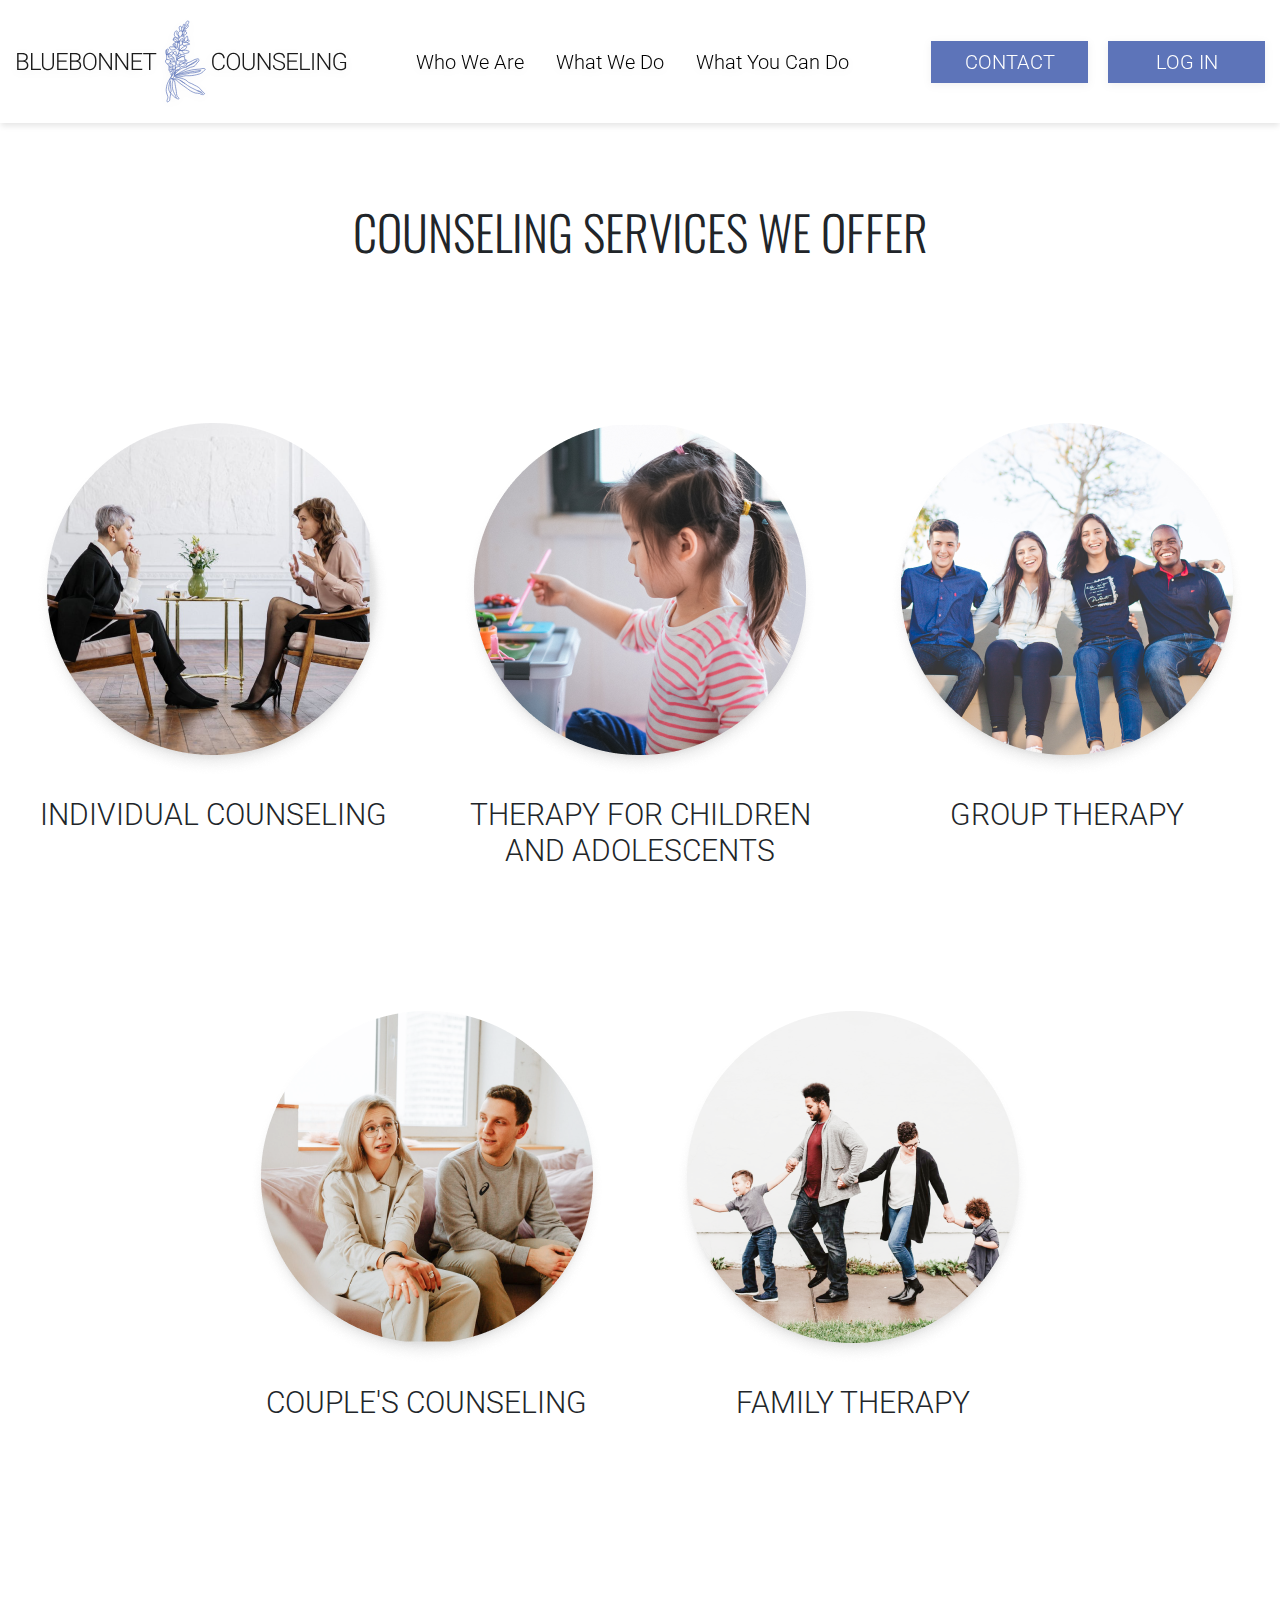
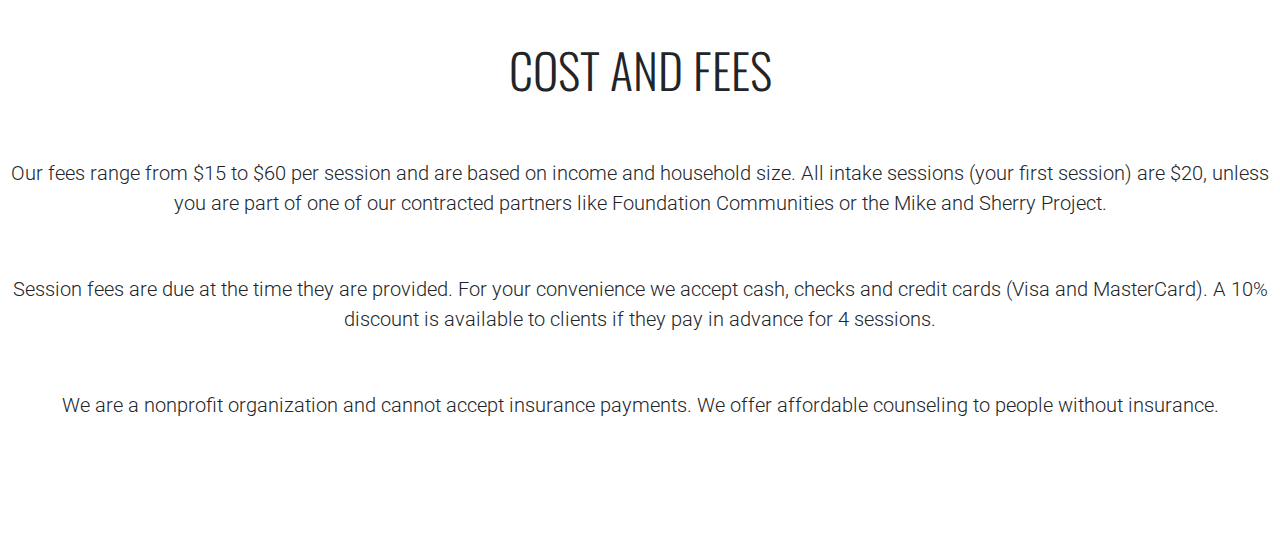
==== what we do.html @ 7cf5c675 "what we do page" ====
<!DOCTYPE html>
<html>
<head>
<title>What We Do</title>
<link rel="stylesheet" href="https://stackpath.bootstrapcdn.com/bootstrap/4.4.1/css/bootstrap.min.css" integrity="sha384-Vkoo8x4CGsO3+Hhxv8T/Q5PaXtkKtu6ug5TOeNV6gBiFeWPGFN9MuhOf23Q9Ifjh" crossorigin="anonymous">
<link rel="stylesheet" href="css/stylehome.css">
<link rel="stylesheet" href="css/style-we-do.css">
<link rel="preconnect" href="https://fonts.gstatic.com">
<link href="https://fonts.googleapis.com/css2?family=Roboto:ital,wght@0,300;0,400;0,700;1,300;1,400;1,700&family=Sawarabi+Gothic&display=swap" rel="stylesheet">
<link rel="preconnect" href="https://fonts.gstatic.com">
<link href="https://fonts.googleapis.com/css2?family=Playfair+Display:wght@400;700&display=swap" rel="stylesheet">
<link rel="preconnect" href="https://fonts.gstatic.com">
<link href="https://fonts.googleapis.com/css2?family=Oswald:wght@300;400;600;700&display=swap" rel="stylesheet">
</head>
<body>
  <!--WOOP WOOP GO TEAM-->
    <!--Navigation-->
    <header class="mainNav">
        <div class="container-fluid navContainer d-flex">
        <div class="nav-menu left-nav mr-auto">
          <img src="images/Logo.svg">
        </div>
        <div class="nav-menu mid-nav align-self-center mx-auto">
        <ul class="nav">
            <li class="nav-item">
              <a class="nav-link active" href="who we are.html">Who We Are</a>
            </li>
            <li class="nav-item">
              <a class="nav-link" href="#">What We Do</a>
            </li>
            <li class="nav-item">
              <a class="nav-link" href="#">What You Can Do</a>
            </li>
          </ul>
        </div>
        <div class="nav-menu right-nav align-self-center ml-auto">
          <button type="button" class="nav-btn blue-btn btn btn-primary">CONTACT</button>
          <button type="button" class="nav-btn blue-btn btn btn-primary">LOG IN</button>
        </div>
        </div>
    </header>

<!-- Counseling Services-->
<section class="section servicesSection">
    <div class="container-fluid servicesContainer">
        <h2 id="s-title" class="h-center">COUNSELING SERVICES WE OFFER</h2>
        <div class="row services-div justify-content-around">
            <div class="service col text-center">
                <img class="serviceIMG" src="images/individual couns img.png">
                <h4 class="h-center">INDIVIDUAL COUNSELING</h4>
            </div>
            <div class="service col text-center">
                <img class="serviceIMG" src="images/children couns img.png">
                <h4 class="h-center">THERAPY FOR CHILDREN AND ADOLESCENTS</h4>
            </div>
            <div class="service col text-center">
                <img class="serviceIMG" src="images/group couns img.png">
                <h4 class="h-center">GROUP THERAPY</h4>
            </div>
        </div>
        <div class="row services-div justify-content-center">
          <div class="service col-lg-4 col-md-12 col-sm-12 text-center">
              <img class="serviceIMG" src="images/couples couns img.png">
              <h4 class="h-center">COUPLE'S COUNSELING</h4>
          </div>
          <div class="service col-lg-4 col-md-12 col-sm-12 text-center">
              <img class="serviceIMG" src="images/family therapy img.png">
              <h4 class="h-center">FAMILY THERAPY</h4>
          </div>
      </div>
    </div>
</section>

<!-- Cost and Fees-->
<section class="section feesSection">
  <div class="feesContent flex-column justify-content-center">
    <h2 class="h-center">COST AND FEES</h2>
    <p class="txt">Our fees range from $15 to $60 per session and are based on income and household size. All intake sessions (your first session) are $20, unless you are
      part of one of our contracted partners like Foundation Communities or
      the Mike and Sherry Project. </p>
    <p class="txt">Session fees are due at the time they are provided. For your convenience we accept cash, checks and credit cards (Visa and MasterCard). A 10% discount is available to clients if they pay in advance for 4 sessions.</p>
    <p class="txt">We are a nonprofit organization and cannot accept insurance payments. We offer affordable counseling to people without insurance. </p>
    <p></p>

  </div>

</section>

</body>
</html>
---- css/stylehome.css ----
.section {
    padding-top: 80px;
    padding-bottom: 80px;
}
.h-center {
    text-align: center;
    margin-bottom: 40px;
}
p {
    font-size: 20px;
    font-family: 'Roboto', sans-serif;
    font-weight:300;
}
.txt {
    text-align: center;
    padding-top: 20px;
    padding-bottom: 20px;
    font-family: 'Roboto', sans-serif;
    font-size: 20px;
    font-weight: 300;
}

h1, h2 {
    font-family: 'Oswald', sans-serif;
    font-weight: 300; 
}

h2 {
    font-size: 48px;
}

h3 {
    font-size: 36px;
    padding-top: 20px;
    padding-bottom: 20px;
    font-family: 'Roboto', sans-serif;
    font-weight: 300;
    text-align: center;
}

h4 {
    font-size: 30px;
    padding-top: 20px;
    padding-bottom: 20px;
    font-family: 'Roboto', sans-serif;
    font-weight: 300;
    text-align: center;
}

.btn {
    font-family: 'Roboto', sans-serif;
    font-size: 20px;
    font-weight: 300;
    border-radius: 0%;
    border: none;
    width: 157px;
}
.btn-light {
    background-color: white;
    color: black;
}
.blue-btn {
    background-color: #5d74b9;
    color: white;
}

/* Nav Styling */
.navContainer {
    padding-top: 20px;
    padding-bottom: 20px;
}

.nav-item {
    font-size: 20px;
    font-family: 'Roboto', sans-serif;
    font-weight: 300;
}
.nav-link {
    color: black;
}
 .mid-nav {
     text-align: center;
 }

 .nav-btn {
     margin-left: 16px;
 }
.mainNav {
    box-shadow: 0px 4px 6px -1px rgba(0, 0, 0, 0.1);
filter: drop-shadow(0px 2px 4px rgba(0, 0, 0, 0.06));
}

/* Hero Styling */

.hero-space{
    background-image: url("../images/bluebonnet-sunrise-1-2\ 1.png");
    background-size: cover;
    background-repeat: no-repeat;
    height: 100%;
    height: calc(100vh - 25px);
    display: flex;
    align-items: center;
    justify-content: center;
  }
  .jumboCopy {
    width: 70%;
    min-width: 500px;
    max-width: 700px;
    color: black;
    text-align: center;
  }
.heroContainer {
    text-align: center;
    padding-top: 80px;
    padding-bottom: 80px;
}

.heroText {
    padding-top: 50px;
    padding-bottom: 200px;
}

.display-4 {
    margin-bottom: 40px;
    font-size: 70px;
}

.lead {
    margin-bottom: 40px;
}

#hero-btn {
    width:fit-content;
}

  

/* BLM Banner */

.BLM {
    background-color: #333333;
    color: white;
    text-align: center;
    margin: 0;
}

.banner-txt {
    font-size: 24px;
}

.banner-link {
    font-weight: 400;
    text-decoration: underline;
    color: white;
}


/* How It Works Styling */
.how-it-works {
    background-color:#DFE3F1;
}

.flex-item {
   margin: 16px;
}

/* first clinic with professional volunteers*/
.content {
    text-align: center;
}


/* Success Stories Styling*/
.carousel-inner {
    display: flex;
    flex-direction: row;
}
.success-stories {
    background-color: #DFE3F1;
}

blockquote {
    font-family: 'Roboto', sans-serif;
    font-size: 19px;
    line-height: 1.45;
    color: #383838;
    text-align: center;
    margin-top: 80px;
    z-index: 10px;
    margin-left: 20px;
    
}

.quote-txt {
    width: 717px;
    padding-left: 60px;
    padding-right: 60px;
    padding-bottom: 80px;
}

blockquote:before {
    font-family: 'Playfair Display', serif;
    display: block;
    padding-left: 10px;
    content: "\201C";
    font-size: 144px;
    position: absolute;
    top: -80px;
    color: #5d74b9;
    z-index: 10px;
    margin-top: 70px;
}

blockquote:after {
    font-family: 'Playfair Display', serif;
    position: absolute;
   /* display: block; don't use this, it raised the quote too high from the bottom - defeated line-height? */
    float:right;
    font-size:144px;
    line-height: 1;
    bottom: 120px;
    right: 80px;
    content: "\201D";
    color: #5d74b9;
}

.successIMG {
    max-width: 308px;
    max-height: 308px;

}

.person {
    display: flex;
    flex-direction: column;
    text-align: center;
    position: relative;
    margin-bottom: 40px;
}

.carousel-inner {
    padding-bottom: 80px;
}

/* Success Stories Styling*/

ol.carousel-indicators li,
ol.carousel-indicators li.active {
    border-radius: 50%;
    height: 10px;
    width: 10px;
    background-color: #333333;
}

.sectionContainer {
    text-align: center;
}

.quotation {
    font-family: 'Playfair Display', serif;
    font-weight: 700;
    font-size: 144px;
}


/* Become a volunteer styling */

/* Help our cause styling */
.donate {
    background-color: #b9a25d;
    padding-top: 100px;
    padding-bottom: 100px;
}

/* Stay Connected Styling*/
.subscribe {
    text-align: center;
    max-width: 600px;
    margin: 35px auto;
    margin-bottom: 80px;
}

/* footer styling*/

.mid-menu {
    display: flex;
    flex-direction: column;
    text-align: center;
}

.right-menu{
    text-align: right;
}

.last-item {
    margin-top: 40px;
}

.footer-list {
    margin-bottom: 10px;
}
.footerContainer {
    padding-top: 41px;
    padding-bottom: 41px;
}

.crisis-banner {
    text-align: center;
    background-color: white;
    color: #5d74b9;
    margin: 0 auto;
}

.last-item, .footer-list {
    font-family: 'Roboto', sans-serif;
    font-size: 20px;
    font-weight: 300;
}

.footer-link {
    color: white;
}

#myFooter {
    background-color: #5d74b9;
}

.left-menu, .right-menu {
    align-self: flex-end;
}

.footer-txt, .last-item{
    color: white;
}

.crisis-link {
    font-weight: 400;
    text-decoration: underline;
    color: #5d74b9;
}

.social-media {
    padding-bottom: 10px;
}
---- css/style-we-do.css ----
/*counseling services we offer styling*/
.services-div {
    margin-top: 80px;

}
#s-title {
    padding-bottom: 80px;
}
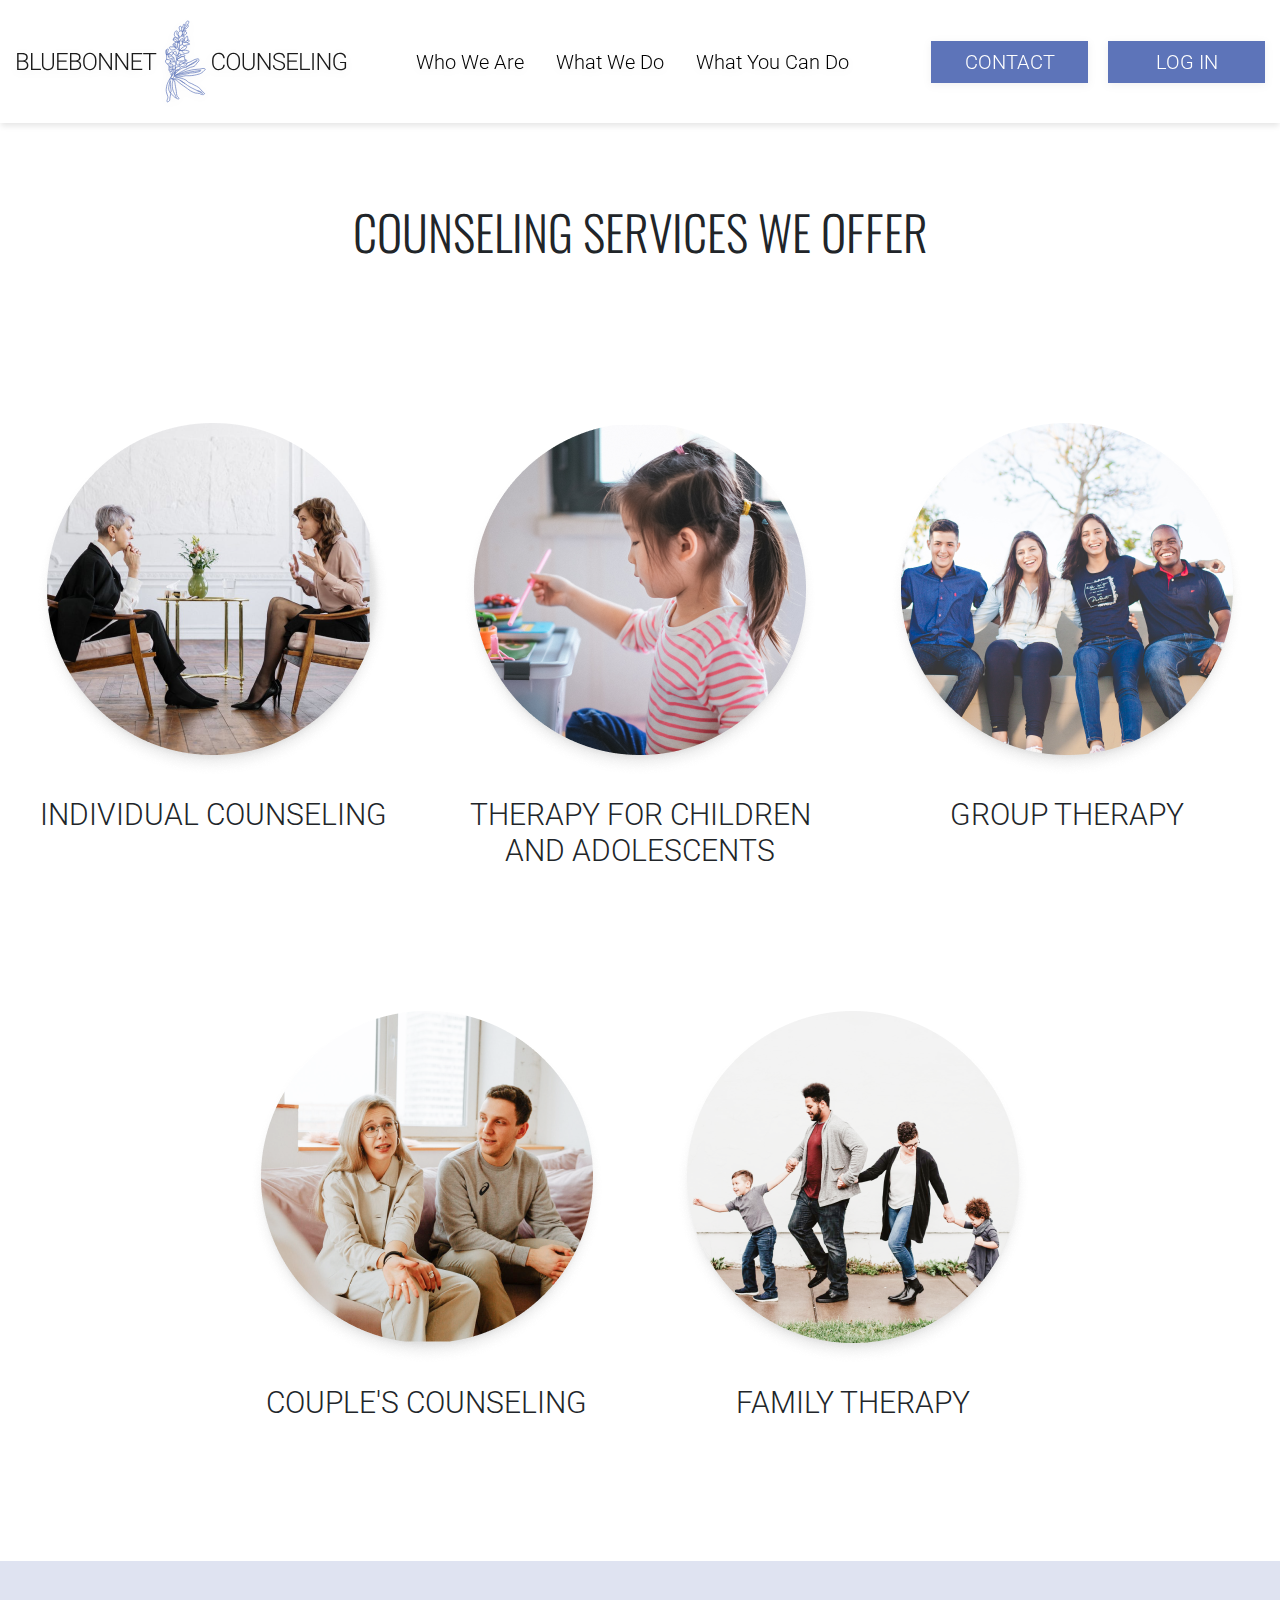
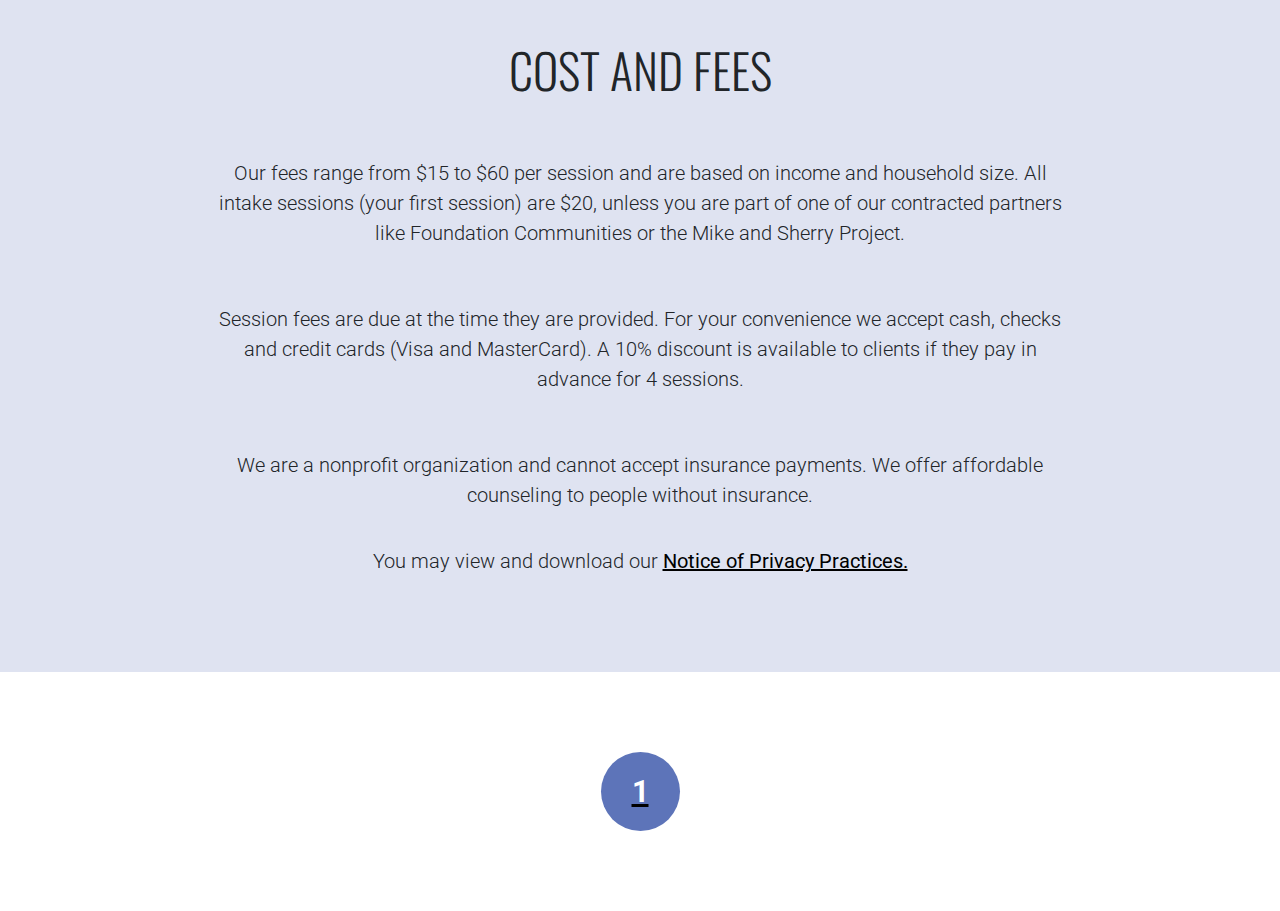
==== commit dcb4e314: "what we do" ====
--- a/what we do.html
+++ b/what we do.html
@@ -73,14 +73,27 @@
 
 <!-- Cost and Fees-->
 <section class="section feesSection">
-  <div class="feesContent flex-column justify-content-center">
+  <div class="container feesContent flex-column justify-content-center">
     <h2 class="h-center">COST AND FEES</h2>
     <p class="txt">Our fees range from $15 to $60 per session and are based on income and household size. All intake sessions (your first session) are $20, unless you are
       part of one of our contracted partners like Foundation Communities or
       the Mike and Sherry Project. </p>
     <p class="txt">Session fees are due at the time they are provided. For your convenience we accept cash, checks and credit cards (Visa and MasterCard). A 10% discount is available to clients if they pay in advance for 4 sessions.</p>
     <p class="txt">We are a nonprofit organization and cannot accept insurance payments. We offer affordable counseling to people without insurance. </p>
-    <p></p>
+    <span class="txt"><p>You may view and download our <a class="banner-link" id="link" href="#">Notice of Privacy Practices.</span>
+  </div>
+</section>
+
+<!-- How it Works-->
+<section class="section the-works-section">
+  <div class="container-fluid the-works-container">
+    <div class="row justify-content-center">
+      <div class="step-hw">
+      <div class="circle">
+        <div class="mispar">1</div>
+      </div>
+    </div>
+    </div>
 
   </div>
 
--- a/css/style-we-do.css
+++ b/css/style-we-do.css
@@ -5,4 +5,35 @@
 }
 #s-title {
     padding-bottom: 80px;
-}+}
+
+/* cost and feed styling */
+
+#link {
+    color: black;
+}
+
+.feesSection {
+    background-color: #DFE3F1;
+}
+
+.feesContent {
+    max-width: 900px;
+}
+
+/* how it works styling */
+.circle {
+    background-color: #5d74b9;
+    border-radius: 50%;
+    color: white;
+    height: 79px;
+    width: 79px;
+    display: flex;
+    justify-content: center;
+    align-items: center;
+}
+.mispar {
+    font-size: 30px;
+    font-weight: bold;
+    text-decoration: none;
+}
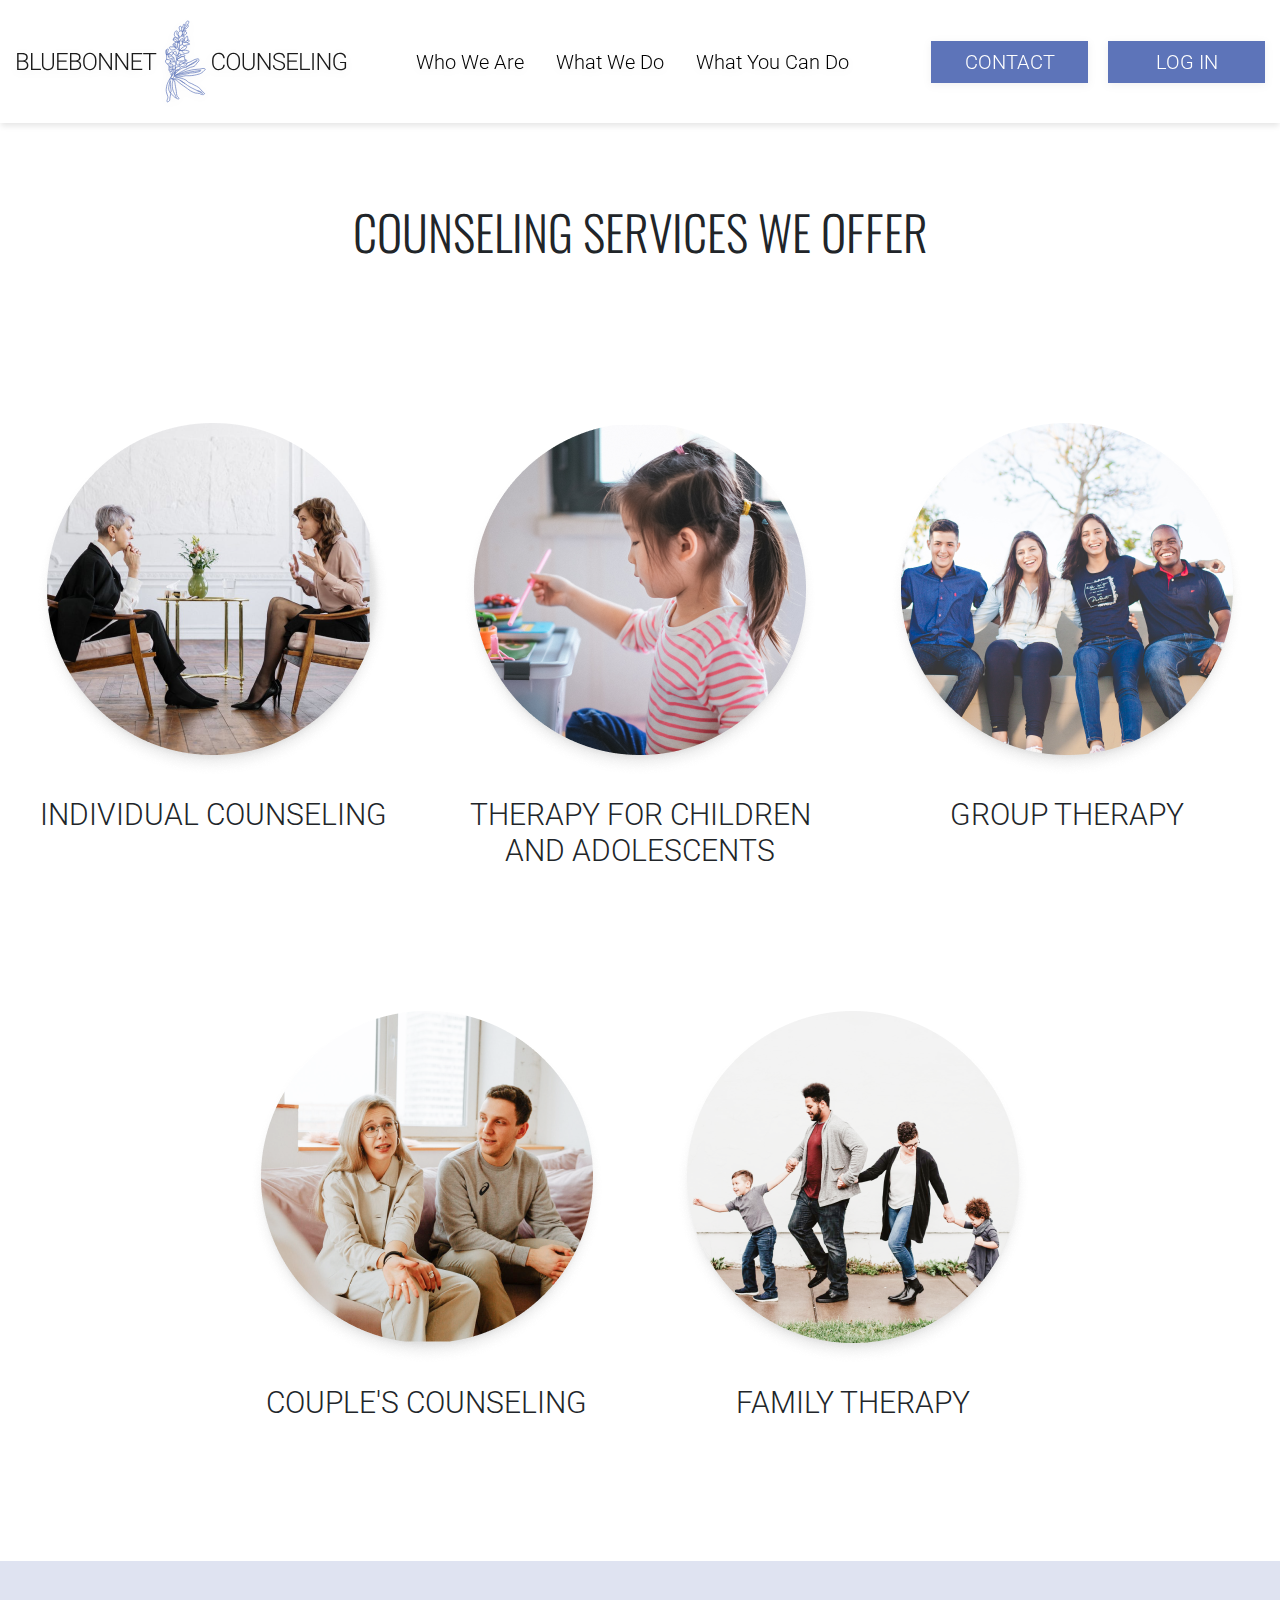
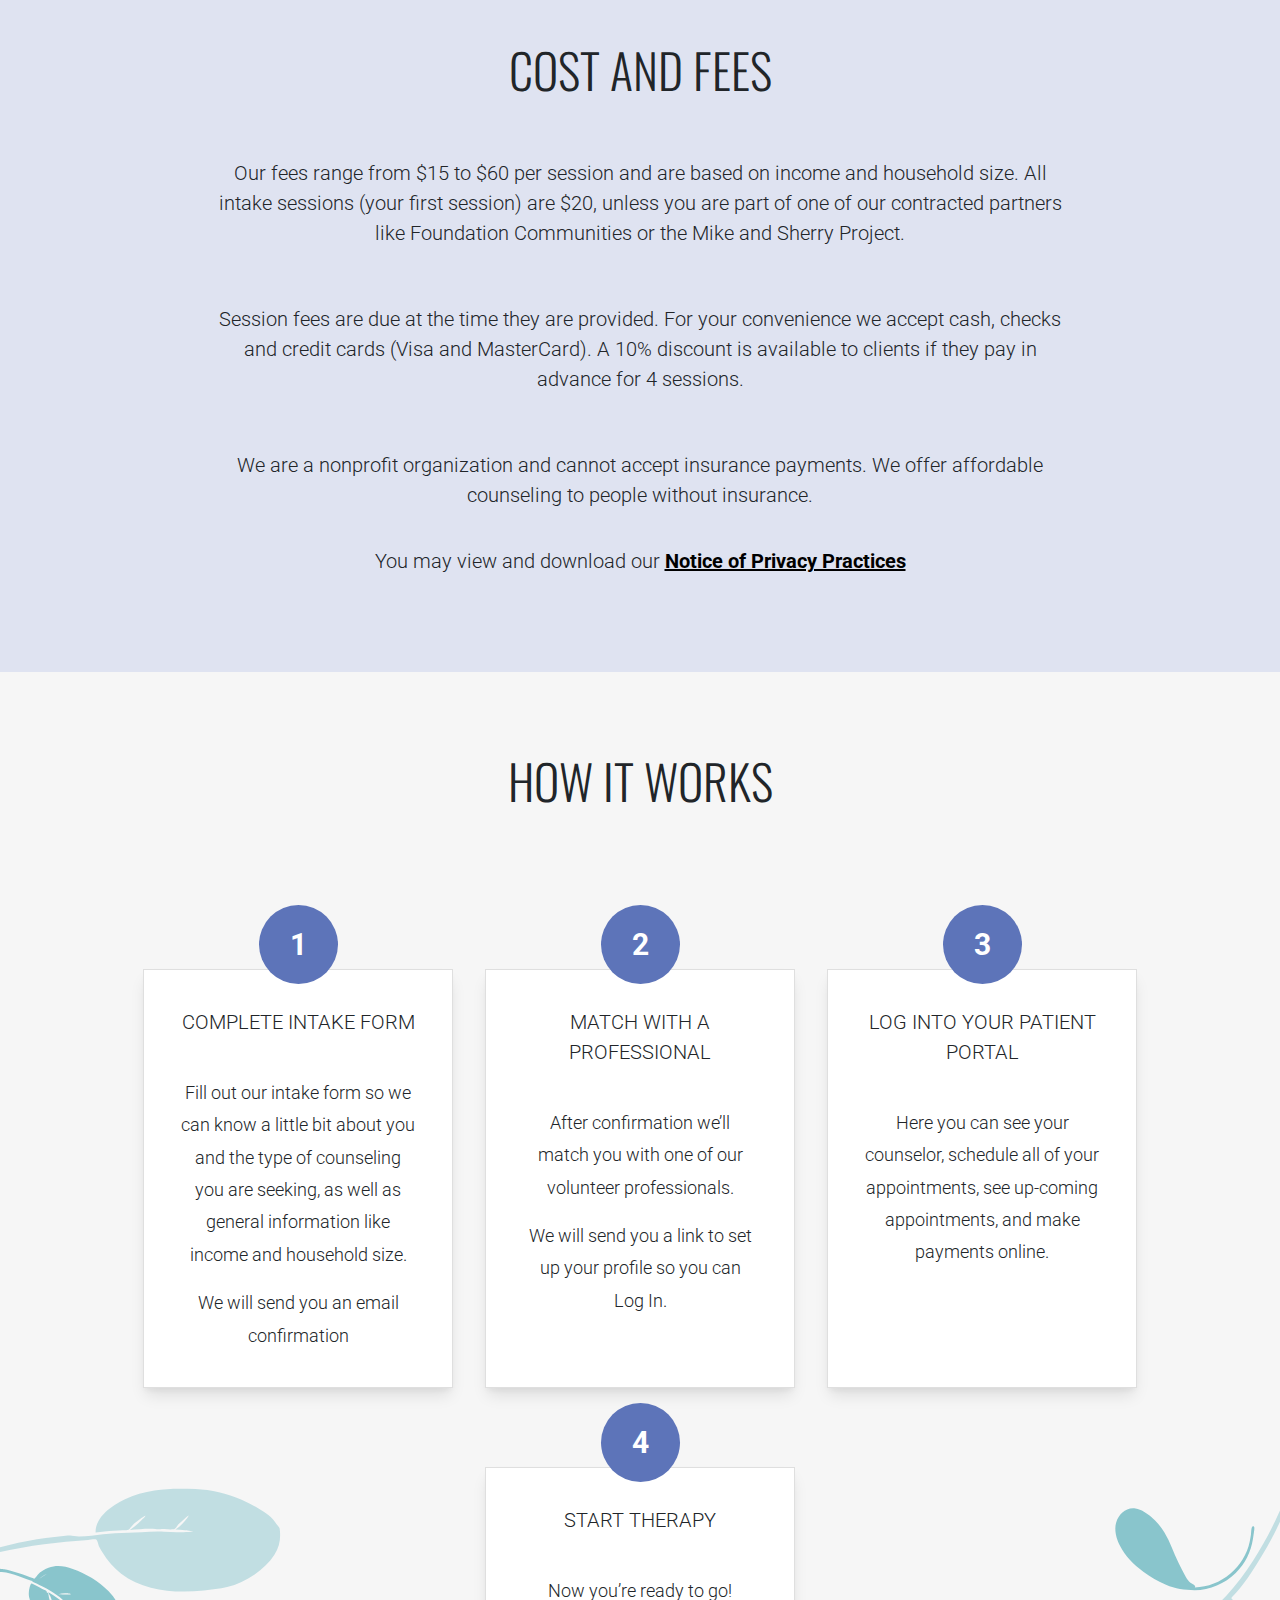
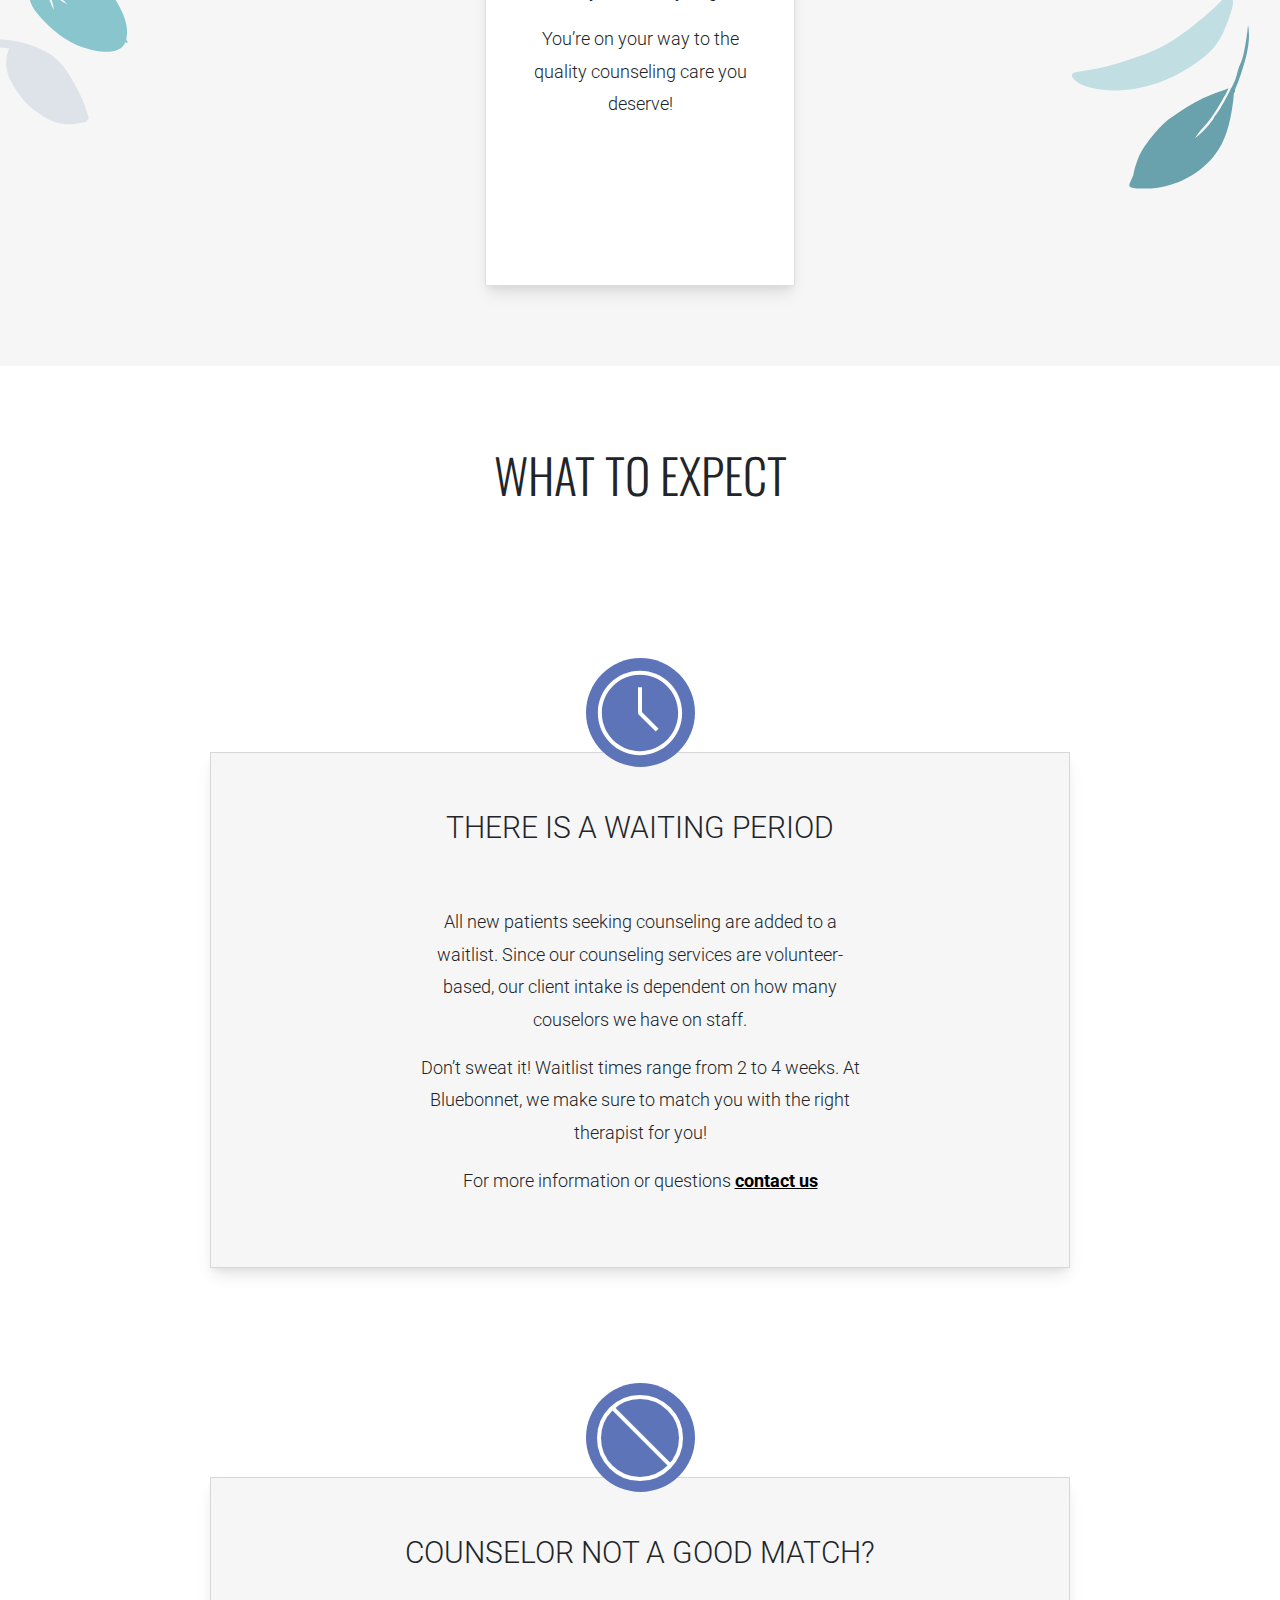
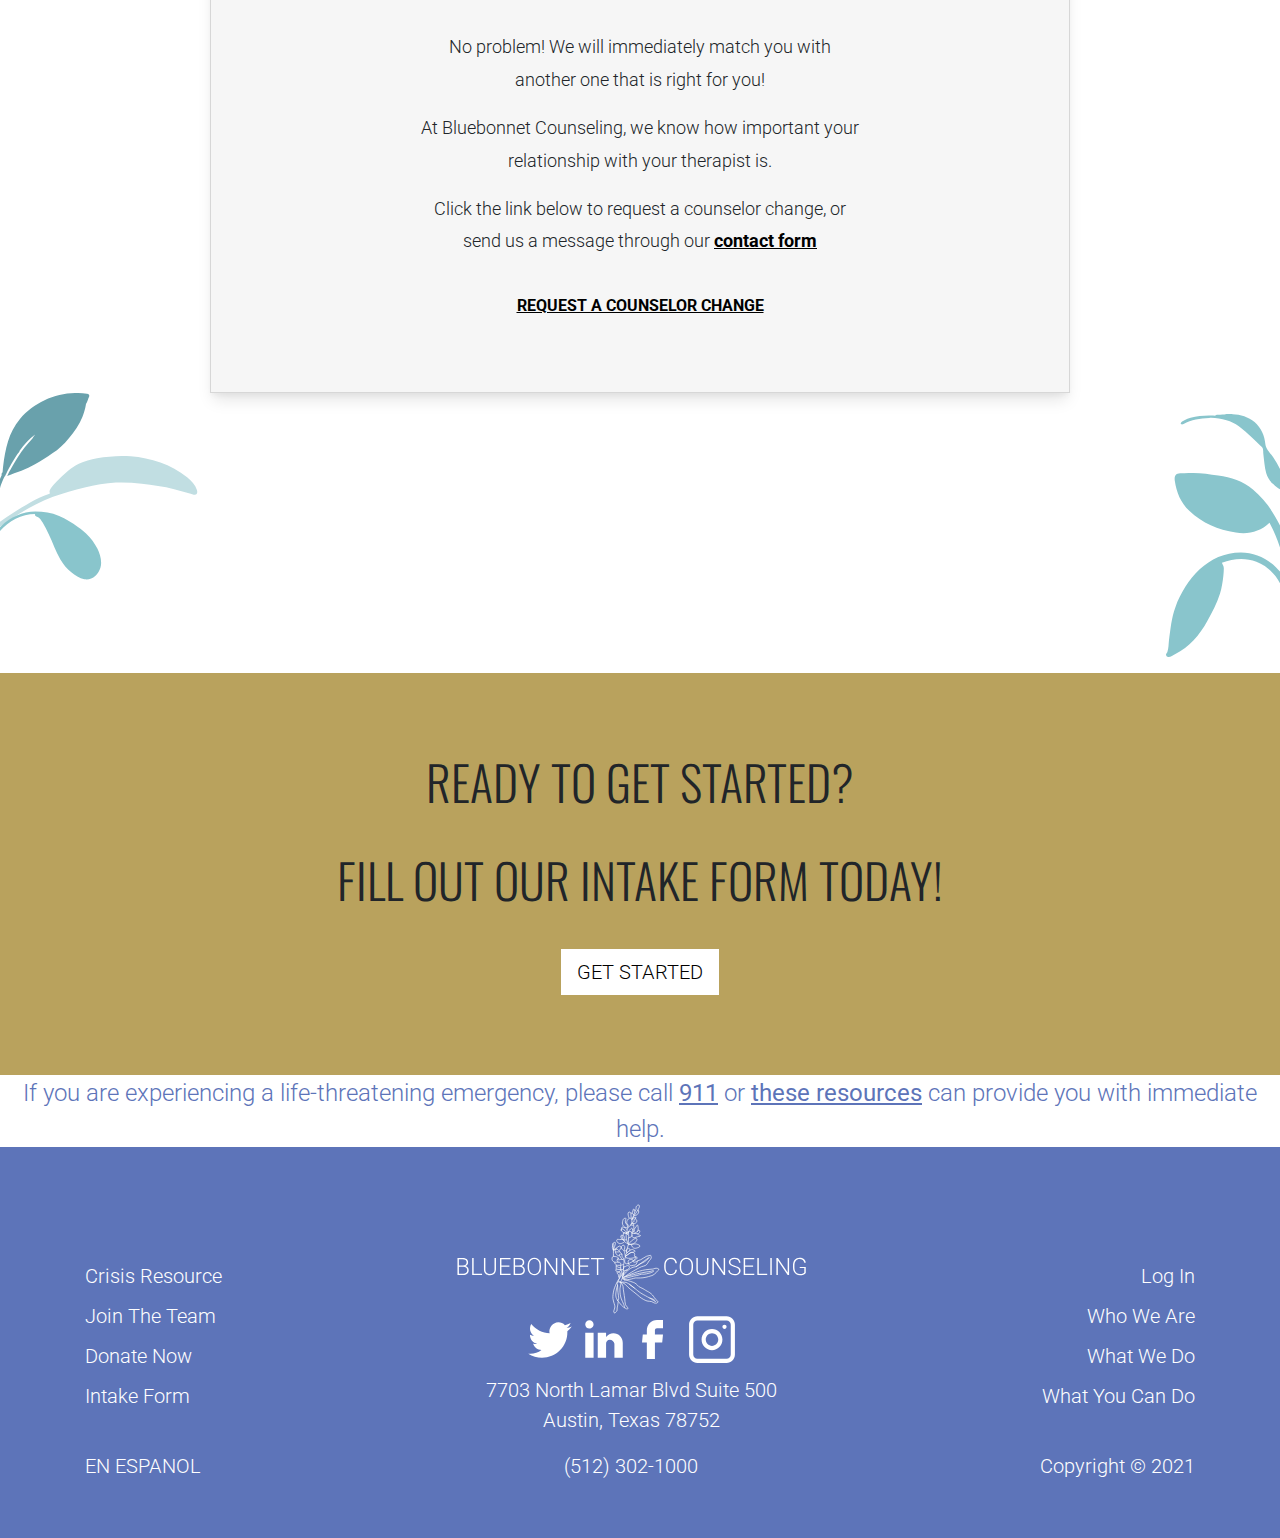
==== commit b03e2ab9: "what we do page" ====
--- a/what we do.html
+++ b/what we do.html
@@ -80,24 +80,140 @@
       the Mike and Sherry Project. </p>
     <p class="txt">Session fees are due at the time they are provided. For your convenience we accept cash, checks and credit cards (Visa and MasterCard). A 10% discount is available to clients if they pay in advance for 4 sessions.</p>
     <p class="txt">We are a nonprofit organization and cannot accept insurance payments. We offer affordable counseling to people without insurance. </p>
-    <span class="txt"><p>You may view and download our <a class="banner-link" id="link" href="#">Notice of Privacy Practices.</span>
+    <span class="txt"><p>You may view and download our <a class="privacy-link" id="privacy-link" href="#">Notice of Privacy Practices</a></span>
   </div>
 </section>
 
 <!-- How it Works-->
 <section class="section the-works-section">
   <div class="container-fluid the-works-container">
+    <h2 class="h-center h-mid">HOW IT WORKS</h2>
     <div class="row justify-content-center">
       <div class="step-hw">
       <div class="circle">
         <div class="mispar">1</div>
       </div>
-    </div>
-    </div>
-
-  </div>
-
-</section>
+      <div class="card">
+        <p class="h-center h-step">COMPLETE INTAKE FORM</p>
+        <p class="sm-txt">Fill out our intake form so we can know a little bit about you and the type of counseling you are seeking, as well as general information like income and household size.</p>
+        <p class="sm-txt">We will send you an email confirmation</p>
+      </div>
+    </div>
+    <div class="step-hw">
+      <div class="circle">
+        <div class="mispar">2</div>
+      </div>
+      <div class="card">
+        <p class="h-center h-step">MATCH WITH A PROFESSIONAL</p>
+        <p class="sm-txt">After confirmation we’ll  match you with one of our volunteer professionals.</p>
+        <p class="sm-txt">We will send you a link to set up your profile so you can Log In.</p>
+      </div>
+    </div>
+    <div class="step-hw">
+      <div class="circle">
+        <div class="mispar">3</div>
+      </div>
+      <div class="card">
+        <p class="h-center h-step">LOG INTO YOUR PATIENT PORTAL</p>
+        <p class="sm-txt">Here you can see your counselor, schedule all of your appointments, 
+          see up-coming appointments, and make payments online.</p>
+      </div>
+    </div>
+    <div class="step-hw">
+      <div class="circle">
+        <div class="mispar">4</div>
+      </div>
+      <div class="card">
+        <p class="h-center h-step">START THERAPY</p>
+        <p class="sm-txt">Now you’re ready to go! </p>
+        <p class="sm-txt">You’re on your way to the quality counseling care you deserve!</p>
+      </div>
+    </div>
+    </div>
+  </div>
+</section>
+
+<!-- What To Expect-->
+<section class="section expectSection">
+  <img id="plantUL" src="images/Corner Plants-UL.svg">
+  <img id="plantUR" src="images/Corner Plants-UR.svg">
+  <div class="container expectContainer">
+    <h2 class="h-center">WHAT TO EXPECT</h2>
+    <img class="exp-icn" src="images/time icon.svg">
+    <div class="card expCard">
+      <div class="exp-content">
+      <h4 class="h-center h-step">THERE IS A WAITING PERIOD</h4>
+      <p class="sm-txt">All new patients seeking counseling are added to a waitlist. Since our counseling services are volunteer-based, our client intake is dependent on how many couselors we have on staff.</p>
+      <p class="sm-txt">Don’t sweat it! Waitlist times range from 2 to 4 weeks. At Bluebonnet, we make sure to match you with the right therapist for you!</p>
+      <p class="sm-txt">For more information or questions <a id="expect-link" href="#">contact us</a></p>
+    </div>
+    </div>
+    <img class="exp-icn" src="images/don't icon.svg">
+    <div class="card expCard">
+      <div class="exp-content">
+      <h4 class="h-center h-step">COUNSELOR NOT A GOOD MATCH?</h4>
+      <p class="sm-txt">No problem! We will immediately match you with another one that is right for you!</p>
+      <p class="sm-txt">At Bluebonnet Counseling, we know how important your relationship with your therapist is.</p>
+      <p class="sm-txt" id="last-info">Click the link below to request a counselor change, or send us a message through our <a id="expect-link" href="#">contact form</a></p>
+      <a id="expect-link" href="#">REQUEST A COUNSELOR CHANGE</a>
+    </div>
+    </div>
+  </div>
+  <img id="plantBL" src="images/Corner Plants-BL.svg">
+  <img id="plantBR" src="images/Corner Plants-BR.svg">
+</section>
+
+<!-- Get Started -->
+<section class="section startSection">
+    <div class="container-fluid">
+    <div class="jumbotron-fluid sectionContainer">
+        <div class="container sectionText">
+        <h2 class="h-center">READY TO GET STARTED?</h2>
+        <h2 class="h-center">FILL OUT OUR INTAKE FORM TODAY!</h2>
+        <a class="btn btn-light btn-primary btn-lg" id="start-btn" href="#" role="button">GET STARTED</a>
+    </div>
+      </div>
+    </div>
+</section>
+
+<!-- Footer -->
+<footer id="myFooter">
+  <div class="crisis-banner">
+    <span><p class="banner-txt">If you are experiencing a life-threatening emergency, please call <a class="crisis-link" href="#">911</a> or <a class="crisis-link" href="#">these resources</a> can provide you with immediate help.</p></span>
+    </div>    
+  <div class="container footerContainer d-flex d-flex justify-content-between">
+      <div class="footer-menu left-menu">
+        <ul class="list-unstyled">
+          <li class="footer-list"> <a class="footer-link" href="#">Crisis Resource</a></li>
+          <li class="footer-list"> <a class="footer-link" href="#">Join The Team</a></li>
+          <li class="footer-list"> <a class="footer-link" href="#">Donate Now</a></li>
+          <li class="footer-list"> <a class="footer-link" href="#">Intake Form</a></li>
+          <li class="last-item"> <a class="footer-link" href="#">EN ESPANOL</a></li>
+        </ul>
+      </div>
+      <div class="footer menu mid-menu">
+        <img id="footerLogo" src="images/footer Logo.svg">
+        <div class="social-media">
+          <a class="social"><img id="twitter" src="images/twitter.svg"></a>
+          <a class="social" href="#"><img id="linked-in" src="images/LinkedIn.svg"></a>
+          <a class="social" href="#"><img id="facebook" src="images/facebook.svg"></a>
+          <a class="social" href="#"><img id="instagram" src="images/instagram.svg"></a>
+        </div>
+        <p class="footer-txt">7703 North Lamar Blvd Suite 500 
+          <br>Austin, Texas 78752</p>
+        <p class="footer-txt">(512) 302-1000</p>
+      </div>
+      <div class="footer-menu right-menu">
+        <ul class="list-unstyled">
+          <li class="footer-list"> <a class="footer-link" href="#">Log In</a></li>
+          <li class="footer-list"> <a class="footer-link" href="#">Who We Are</a></li>
+          <li class="footer-list"> <a class="footer-link" href="#">What We Do</a></li>
+          <li class="footer-list"> <a class="footer-link" href="#">What You Can Do</a></li>
+          <li class="last-item">Copyright © 2021</li>
+        </ul>
+      </div>
+  </div>
+</footer>
 
 </body>
 </html>--- a/css/stylehome.css
+++ b/css/stylehome.css
@@ -30,7 +30,7 @@
 }
 
 h3 {
-    font-size: 36px;
+    font-size: 30px;
     padding-top: 20px;
     padding-bottom: 20px;
     font-family: 'Roboto', sans-serif;
--- a/css/style-we-do.css
+++ b/css/style-we-do.css
@@ -1,3 +1,6 @@
+.h-mid{
+    margin-bottom: 80px;
+}
 /*counseling services we offer styling*/
 .services-div {
     margin-top: 80px;
@@ -9,7 +12,12 @@
 
 /* cost and feed styling */
 
-#link {
+.privacy-link {
+    text-decoration: underline;
+    font-weight: 700;
+}
+
+#privacy-link {
     color: black;
 }
 
@@ -22,6 +30,9 @@
 }
 
 /* how it works styling */
+.the-works-section{
+    background-color: #f6f6f6;
+}
 .circle {
     background-color: #5d74b9;
     border-radius: 50%;
@@ -31,9 +42,113 @@
     display: flex;
     justify-content: center;
     align-items: center;
+    margin: 0 auto;
+    position: relative;
+    bottom: -15px;
+    z-index: 10;
 }
 .mispar {
     font-size: 30px;
     font-weight: bold;
     text-decoration: none;
 }
+
+.card {
+    width: 310px;
+    height: 419px;
+    padding-top: 37px;
+    border-radius: 0%;
+    box-shadow: 0px 10px 15px -3px rgba(0, 0, 0, 0.1), 0px 4px 6px -2px rgba(0, 0, 0, 0.05);
+}
+
+.sm-txt {
+    text-align: center;
+    padding-left: 37px;
+    padding-right: 37px;
+    font-size: 18px;
+    line-height:1.8;
+}
+
+.h-step {
+    padding-left: 14px;
+    padding-right: 14px;
+}
+
+.step-hw {
+    margin-left: 16px;
+    margin-right: 16px;
+}
+
+
+/* what to expect styling */
+.expCard {
+    width: 860px;
+    height: 516px;
+    padding-top: 37px;
+    border-radius: 0%;
+    box-shadow: 0px 10px 15px -3px rgba(0, 0, 0, 0.1), 0px 4px 6px -2px rgba(0, 0, 0, 0.05);
+    margin: 0 auto;
+    background-color: #f6f6f6;
+    text-align: center;
+}
+
+#expect-link {
+    text-decoration: underline;
+    font-weight: 700;
+    color: black;
+}
+
+.expectSection {
+    text-align: center;
+    margin-bottom: 200px;
+}
+
+.exp-icn {
+    position: relative;
+    bottom: -15px;
+    z-index: 10;
+    margin-top: 100px;
+}
+
+.exp-content {
+    text-align: center;
+    padding-left: 170px;
+    padding-right: 170px;
+}
+
+#last-info {
+    padding-bottom: 20px;
+}
+
+#plantUL {
+    position: absolute;
+    left:0;
+    top: 190em;
+}
+
+#plantUR {
+    position: absolute;
+    right: 0;
+    top: 187em;
+}
+
+#plantBL {
+    position: absolute;
+    left: 0;
+}
+
+#plantBR {
+    position:absolute;
+    right: 0;
+}
+
+/*ready to get started styling*/
+
+.startSection {
+    background-color: #b9a25d;
+
+}
+
+#start-btn{
+    width: fit-content;
+}
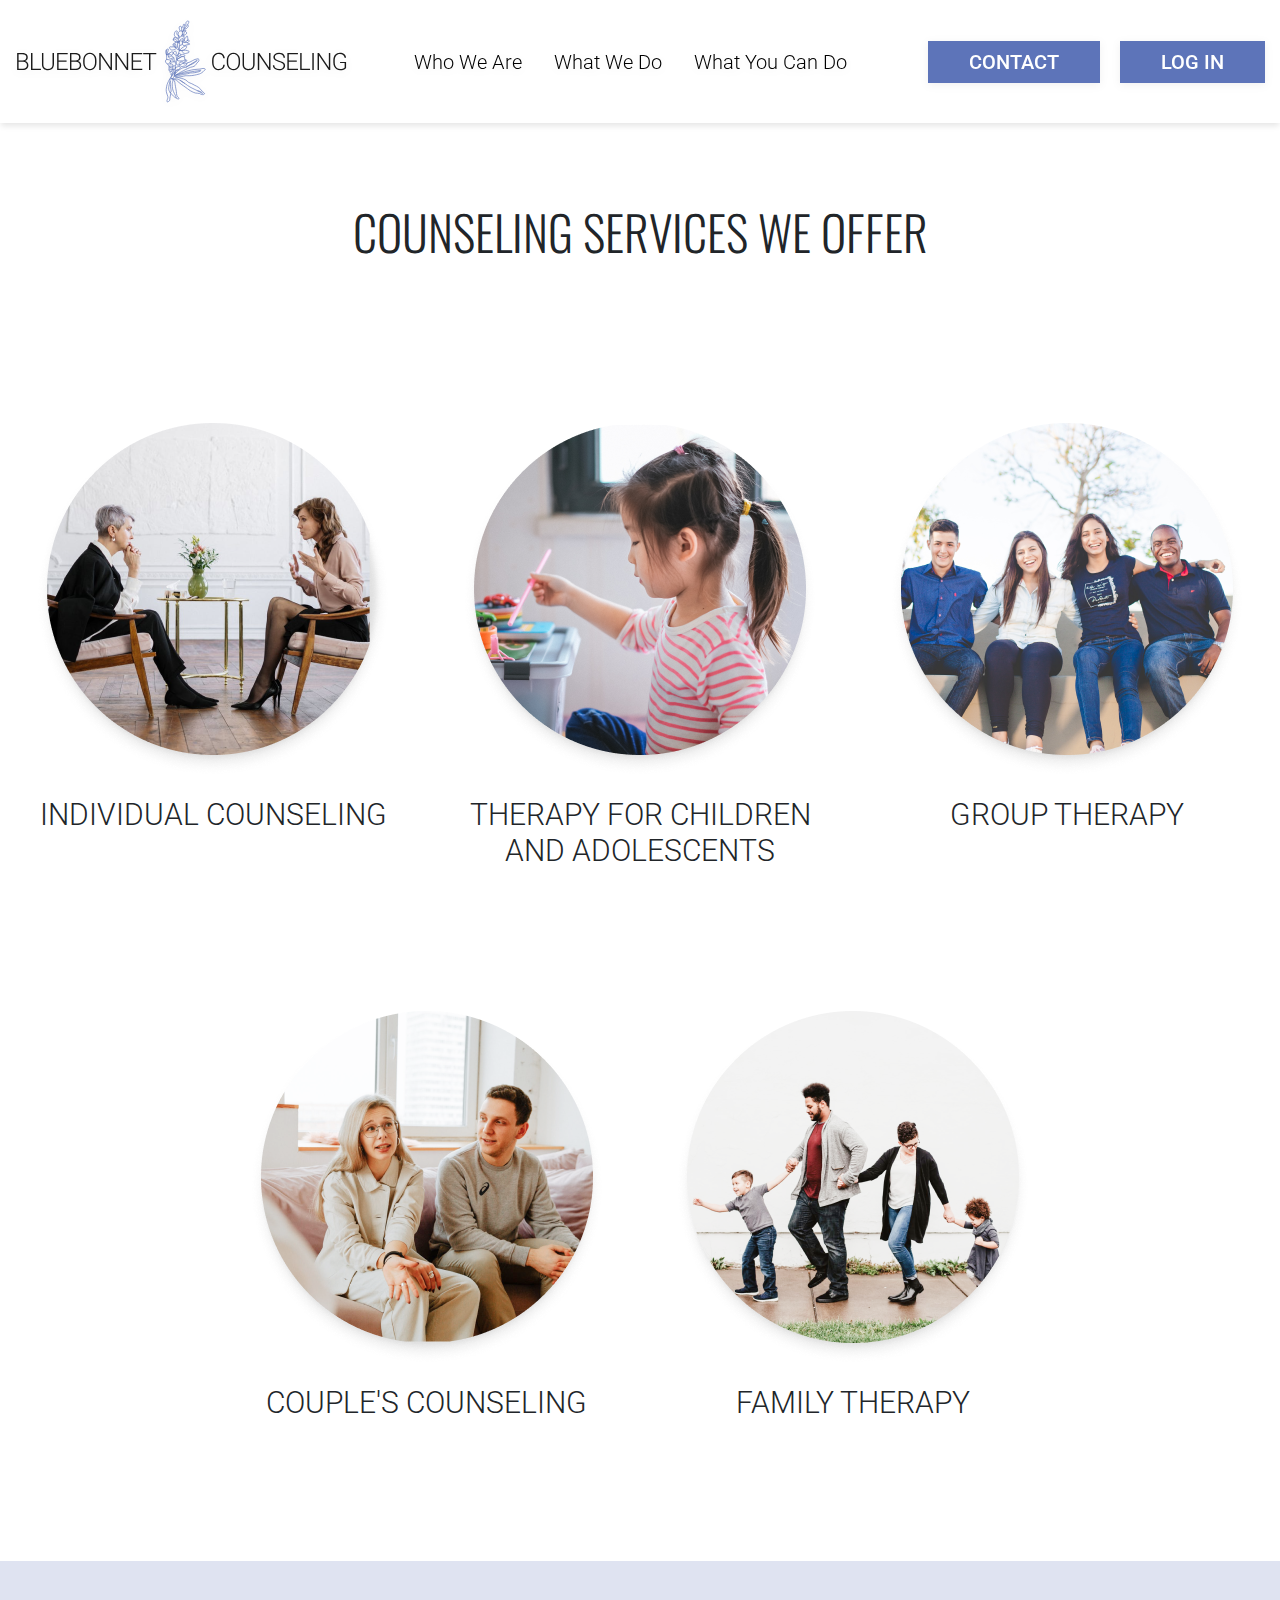
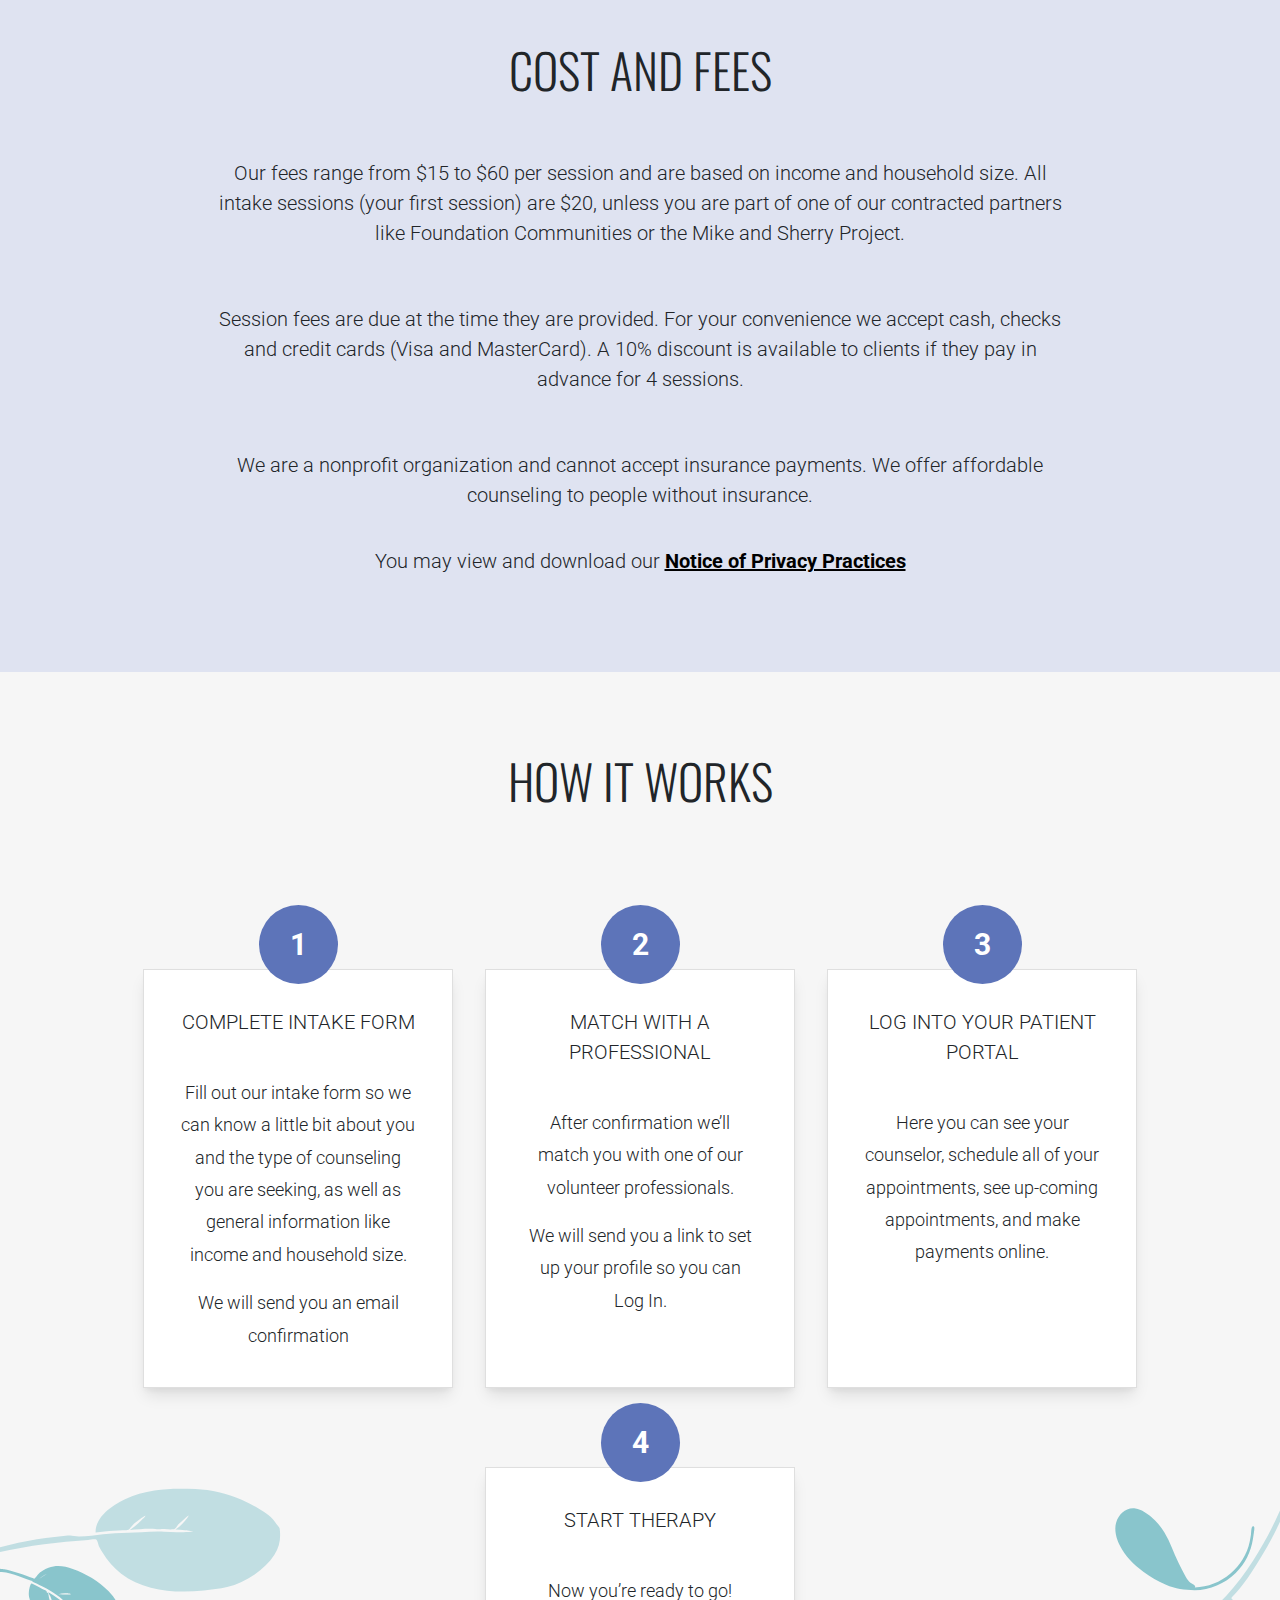
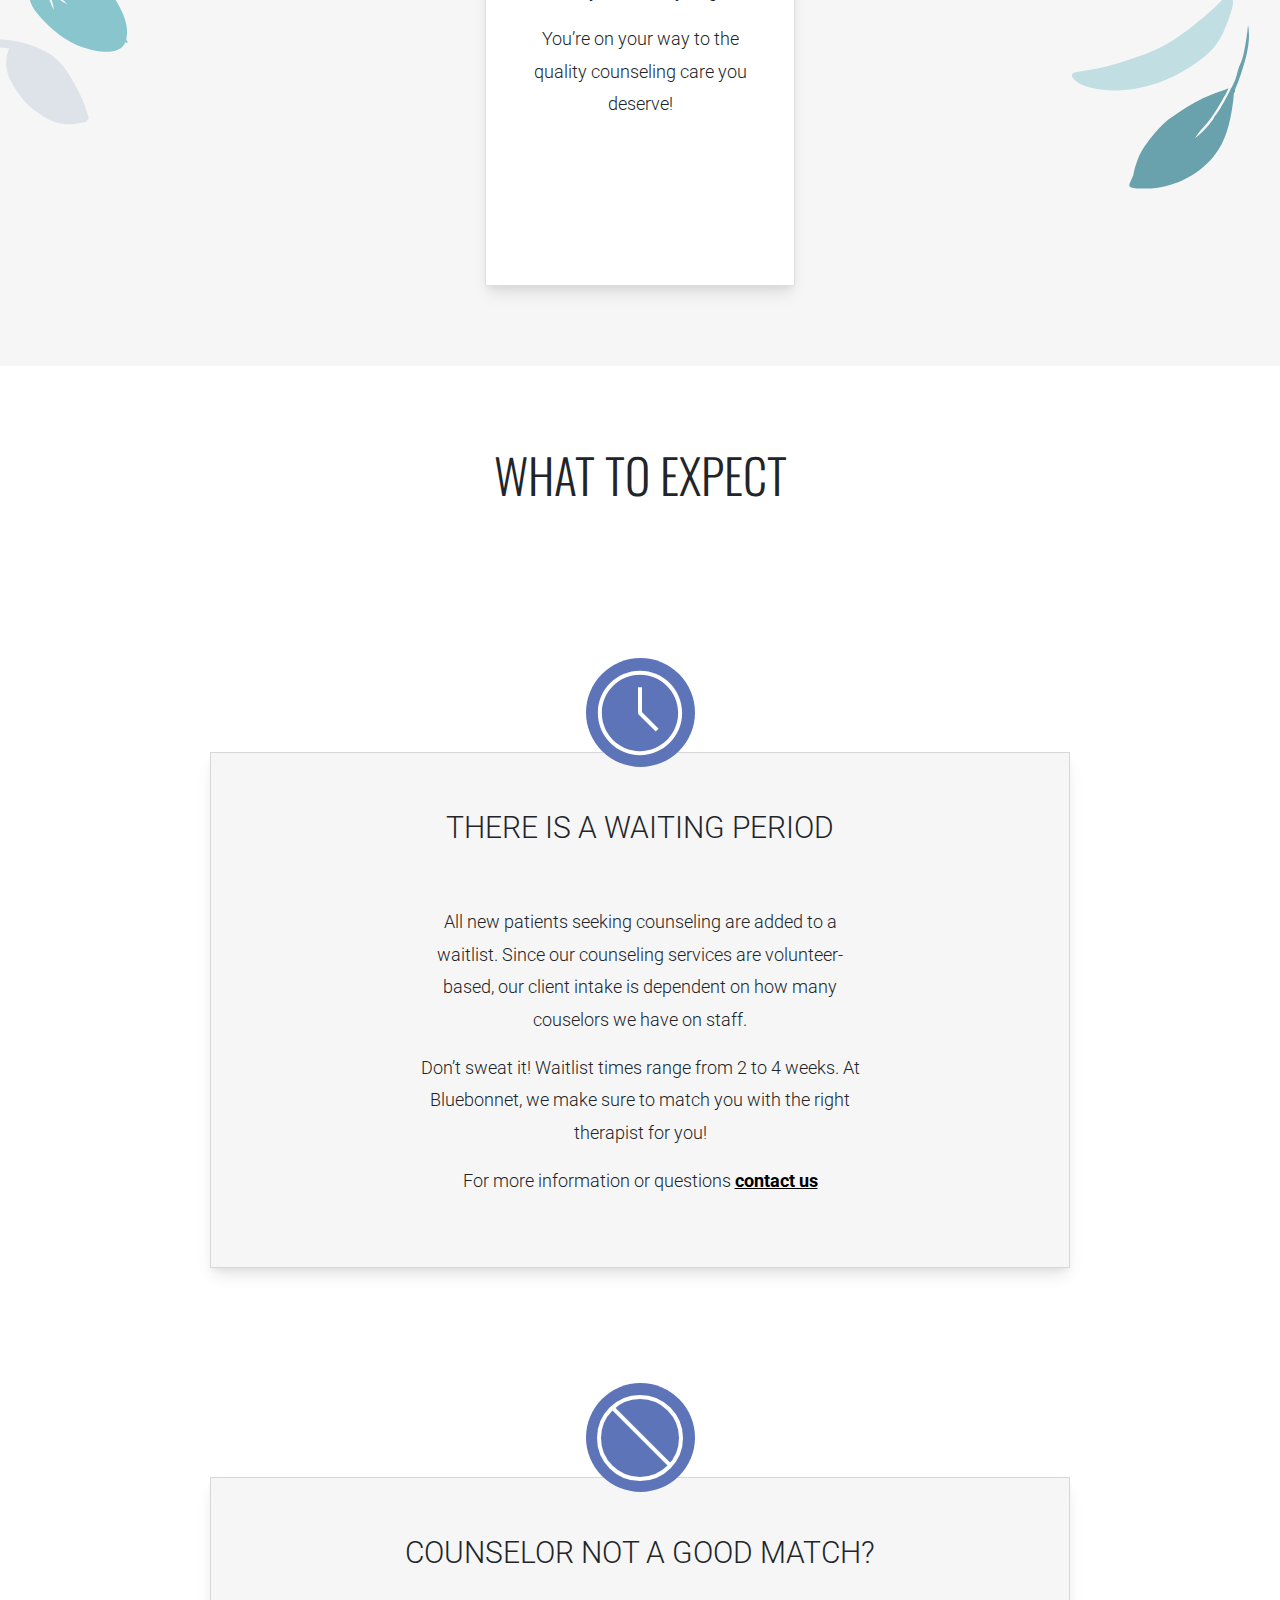
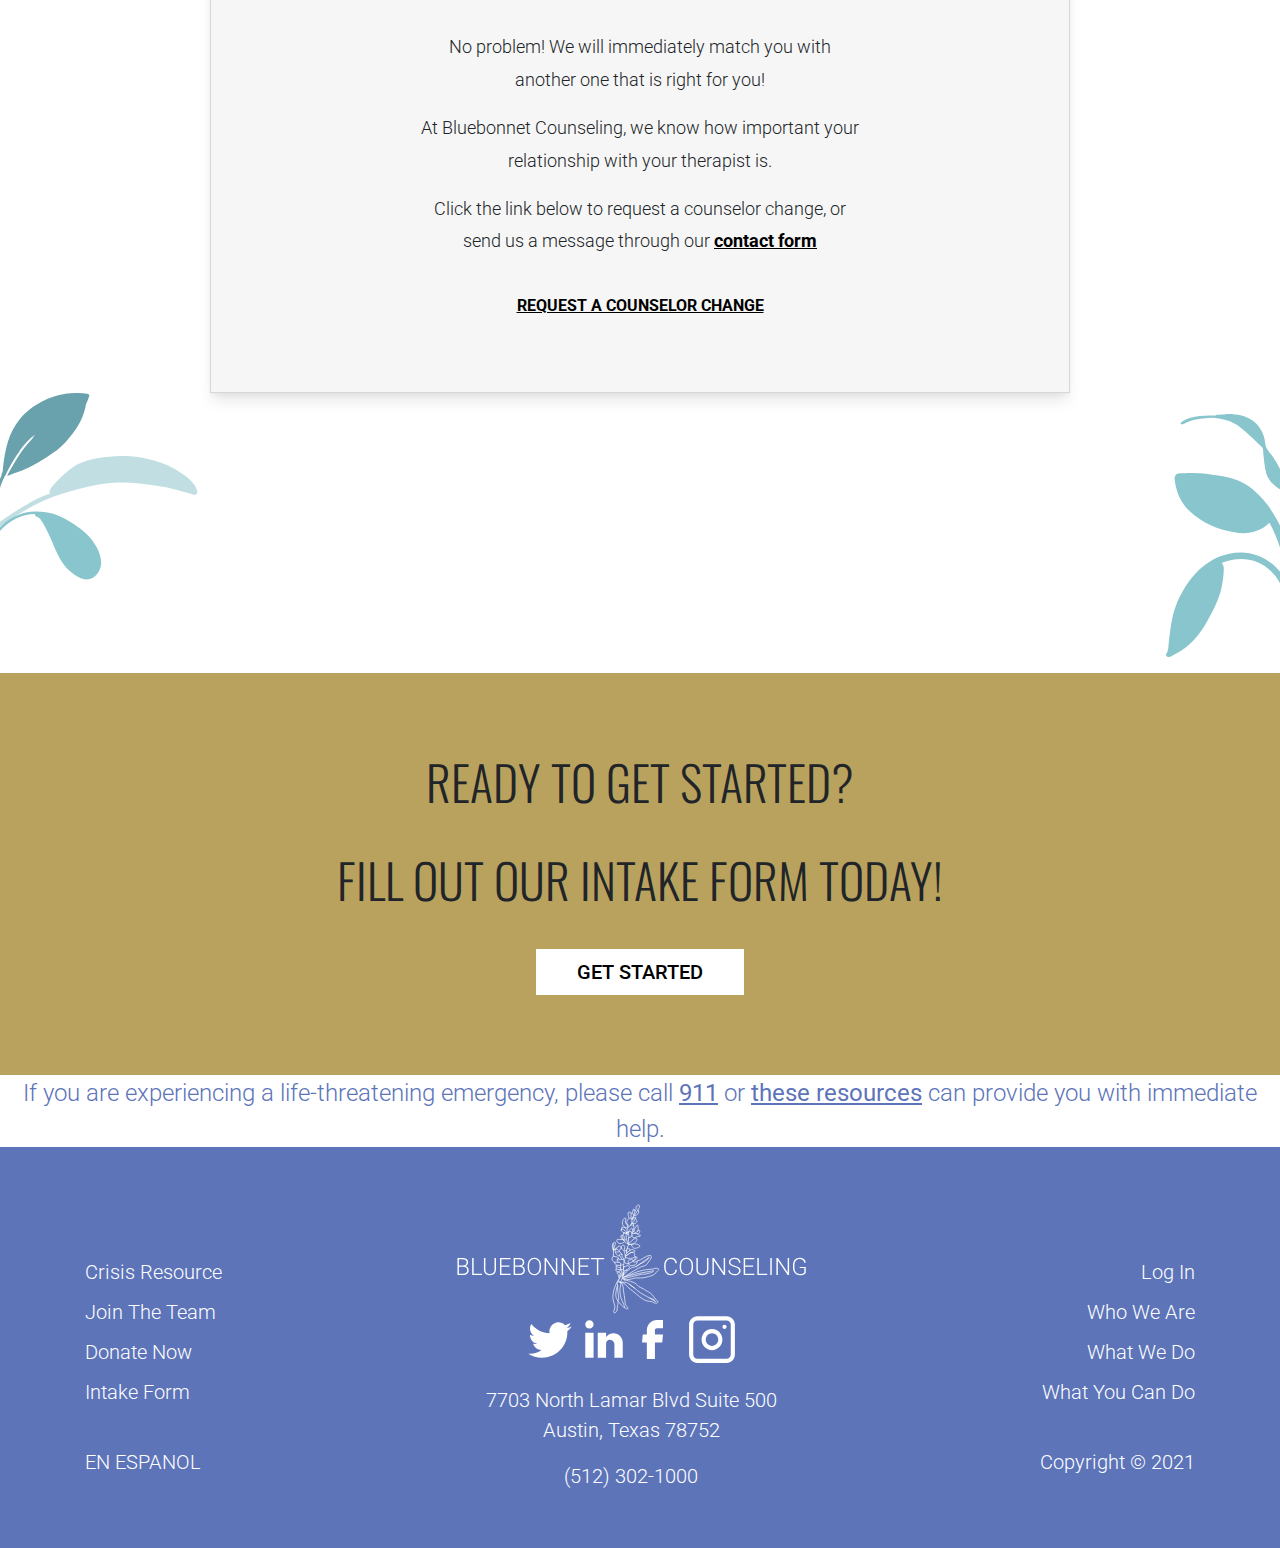
==== commit 8c3209df: "footer alignment" ====
--- a/what we do.html
+++ b/what we do.html
@@ -18,7 +18,7 @@
     <header class="mainNav">
         <div class="container-fluid navContainer d-flex">
         <div class="nav-menu left-nav mr-auto">
-          <img src="images/Logo.svg">
+          <a href="index.html"><img src="images/Logo.svg"></a>
         </div>
         <div class="nav-menu mid-nav align-self-center mx-auto">
         <ul class="nav">
@@ -26,7 +26,7 @@
               <a class="nav-link active" href="who we are.html">Who We Are</a>
             </li>
             <li class="nav-item">
-              <a class="nav-link" href="#">What We Do</a>
+              <a class="nav-link" href="what we do.html">What We Do</a>
             </li>
             <li class="nav-item">
               <a class="nav-link" href="#">What You Can Do</a>
--- a/css/stylehome.css
+++ b/css/stylehome.css
@@ -50,10 +50,11 @@
 .btn {
     font-family: 'Roboto', sans-serif;
     font-size: 20px;
-    font-weight: 300;
+    font-weight: 500;
     border-radius: 0%;
     border: none;
-    width: 157px;
+    padding-left: 41px;
+    padding-right: 41px;
 }
 .btn-light {
     background-color: white;
@@ -63,6 +64,12 @@
     background-color: #5d74b9;
     color: white;
 }
+
+.btn-primary:hover, .btn-primary:focus, .btn-primary:active, .btn-primary.active {
+    color: white;
+    background-color: black;
+}
+
 
 /* Nav Styling */
 .navContainer {
@@ -277,8 +284,46 @@
     text-align: center;
     max-width: 600px;
     margin: 35px auto;
-    margin-bottom: 80px;
-}
+    padding: 45px;
+    background-color: #D5C79E;
+}
+.subscribeSection {
+    background-image: url(../images/hands\ in.png);
+    background-size: cover;
+    align-items: center;
+    display: flex;
+    justify-content: center;
+    align-items: center;
+    height: 557px;
+}
+
+.form-group {
+    display: flex;
+    justify-content: center;
+}
+
+input {
+    margin-right: 16px;
+}
+
+.form-control {
+    height: 42px;
+    width: 320px;
+}
+
+#sign-btn {
+    align-self: center;
+}
+/*.emailContain {
+    background: url("../images/emailBG.jpg");
+    background-size: cover;
+    display: flex;
+    align-items: center;
+    flex-direction: column;
+    align-items: center;
+    justify-content: center;
+    height: 500px;
+  }*/
 
 /* footer styling*/
 
@@ -326,7 +371,8 @@
 }
 
 .left-menu, .right-menu {
-    align-self: flex-end;
+    align-self: center;
+    padding-top: 40px;
 }
 
 .footer-txt, .last-item{
@@ -340,24 +386,24 @@
 }
 
 .social-media {
-    padding-bottom: 10px;
-}
-
-
-
-
-
-
-
-
-
-
-
-
-
-
-
-
-
-
-
+    padding-bottom: 20px;
+}
+
+
+
+
+
+
+
+
+
+
+
+
+
+
+
+
+
+
+
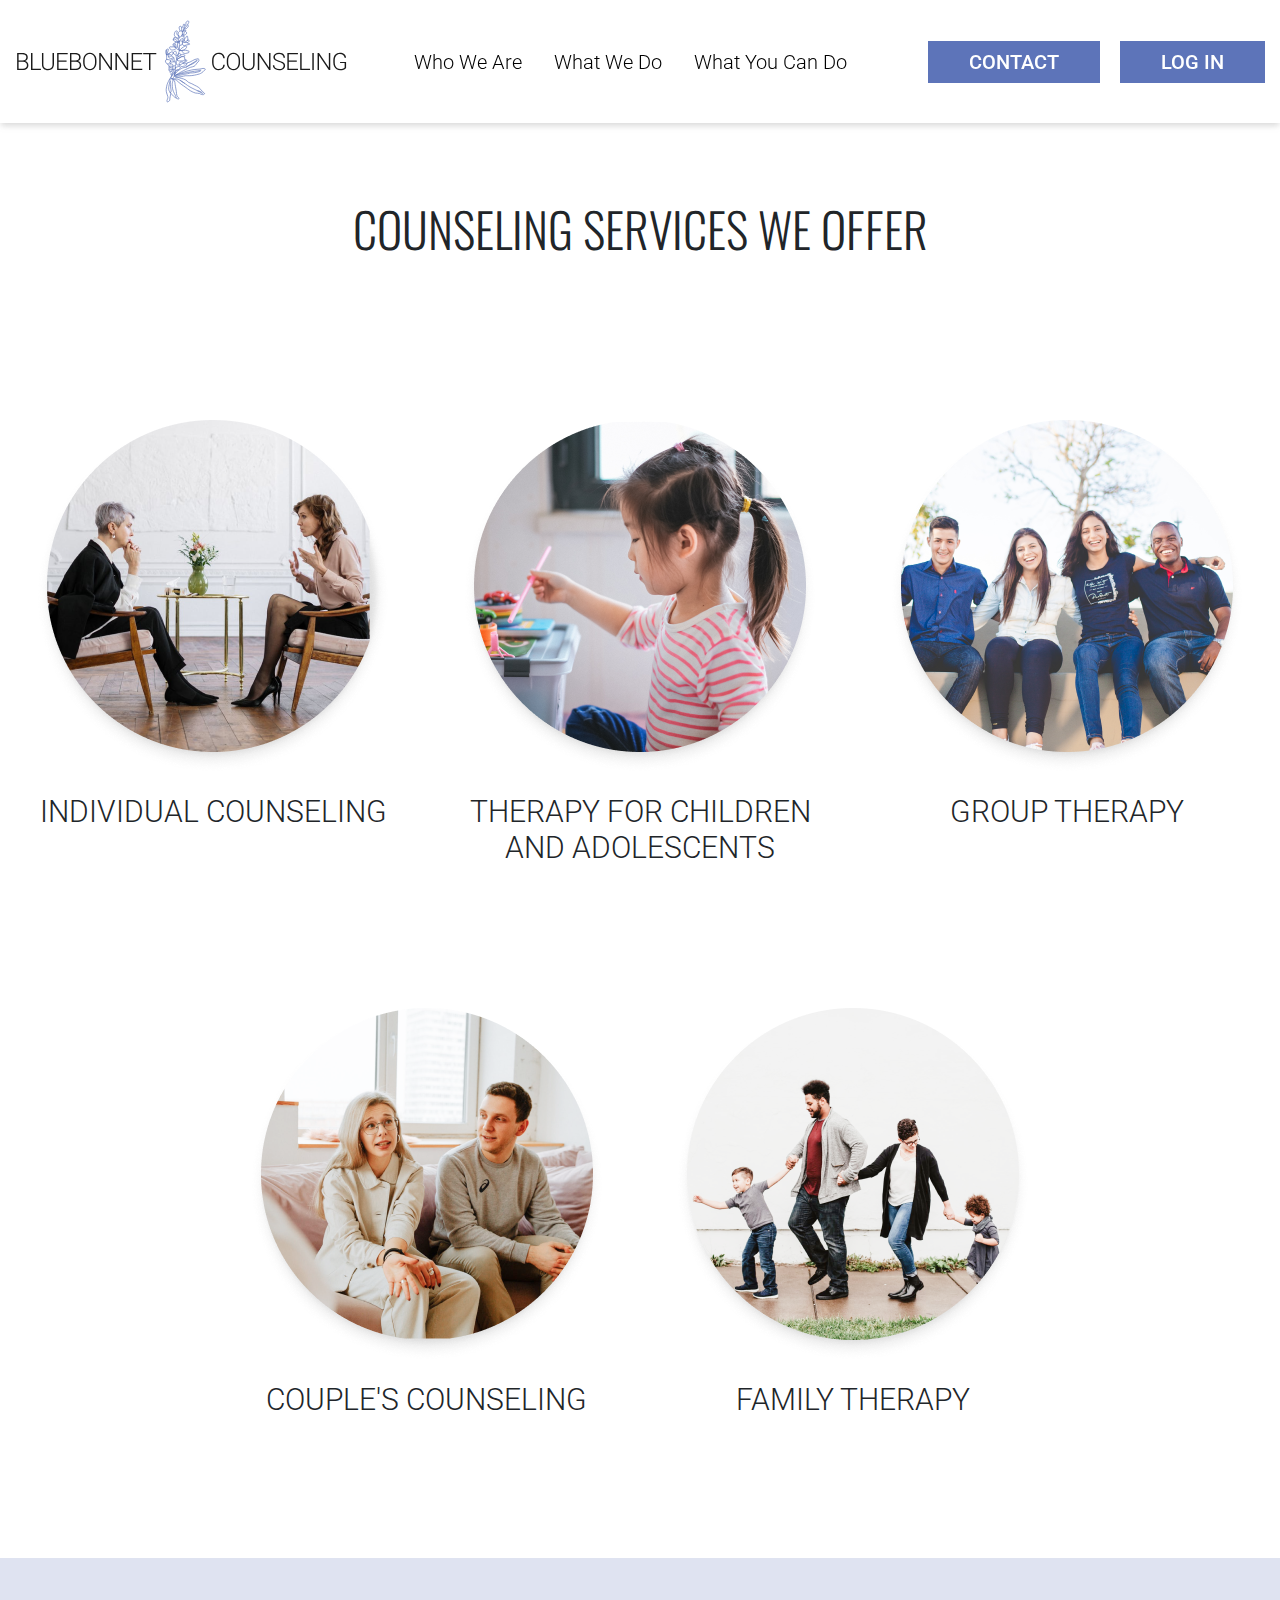
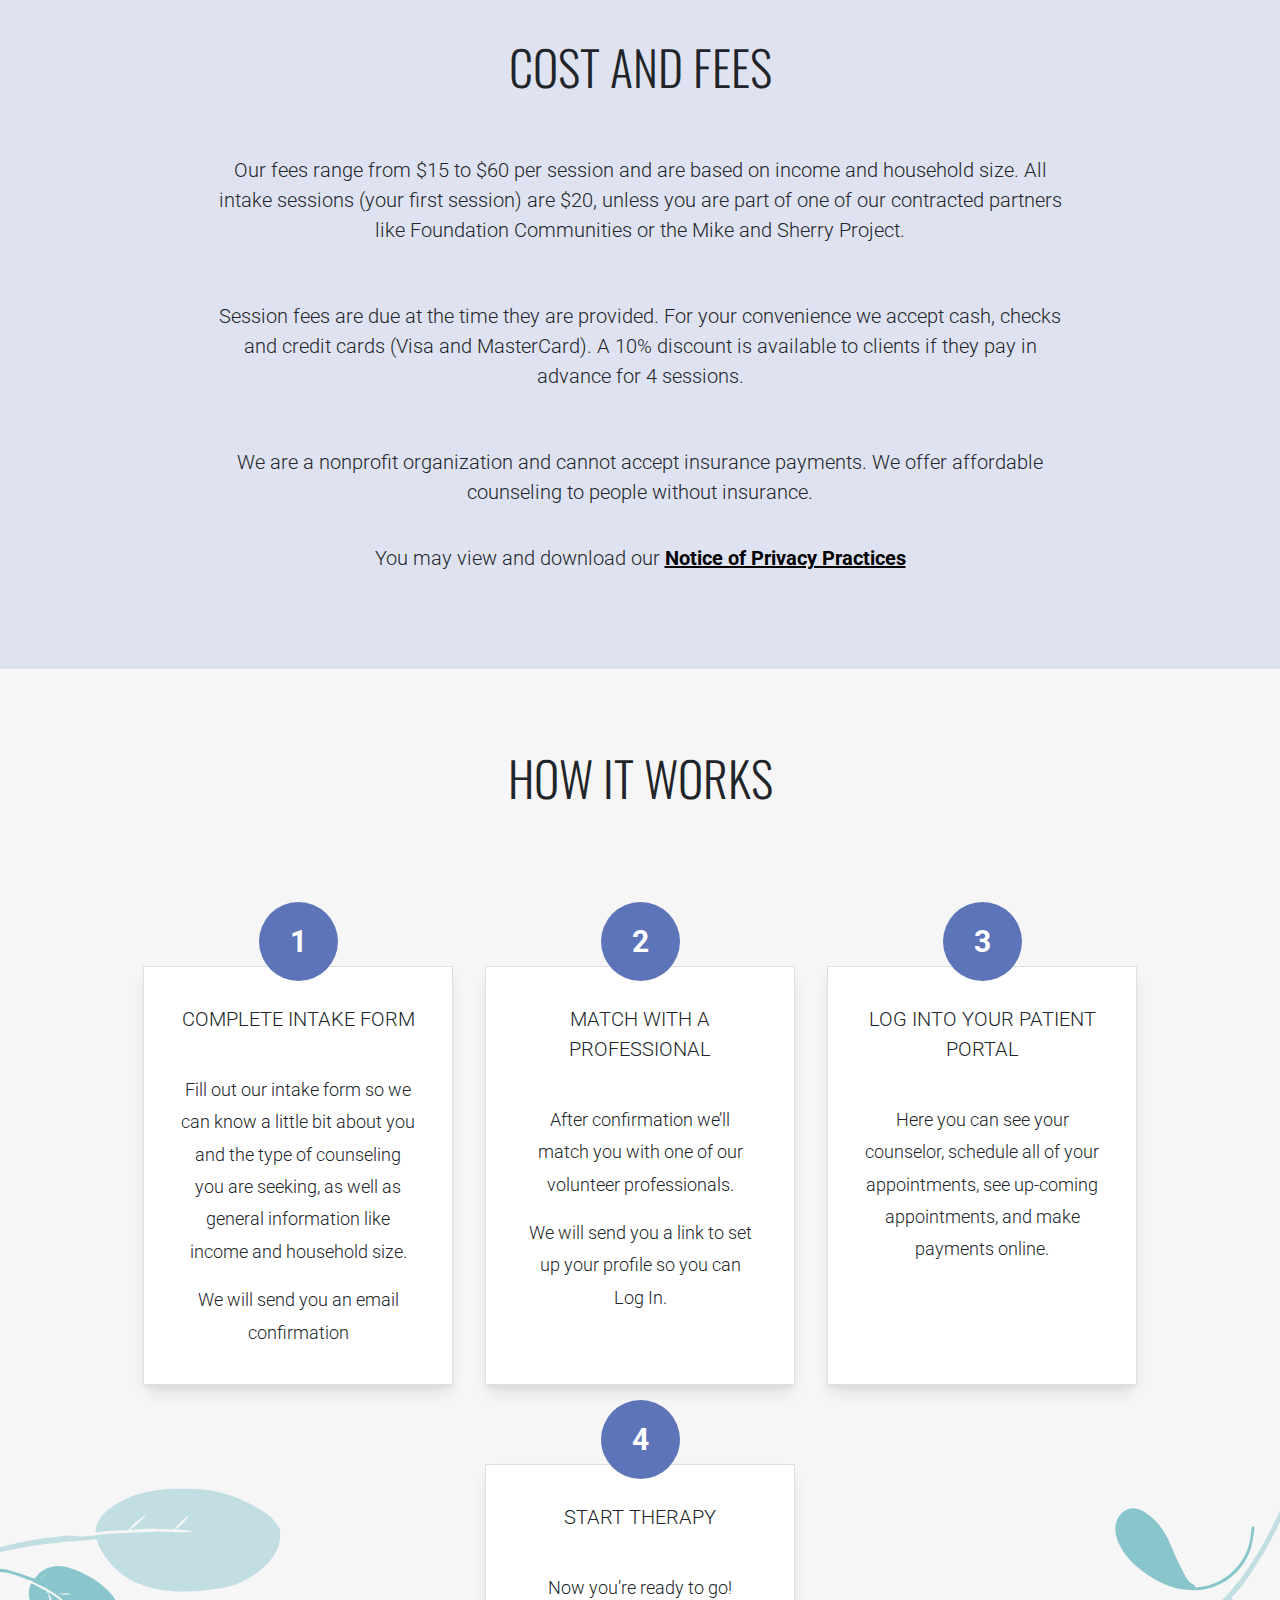
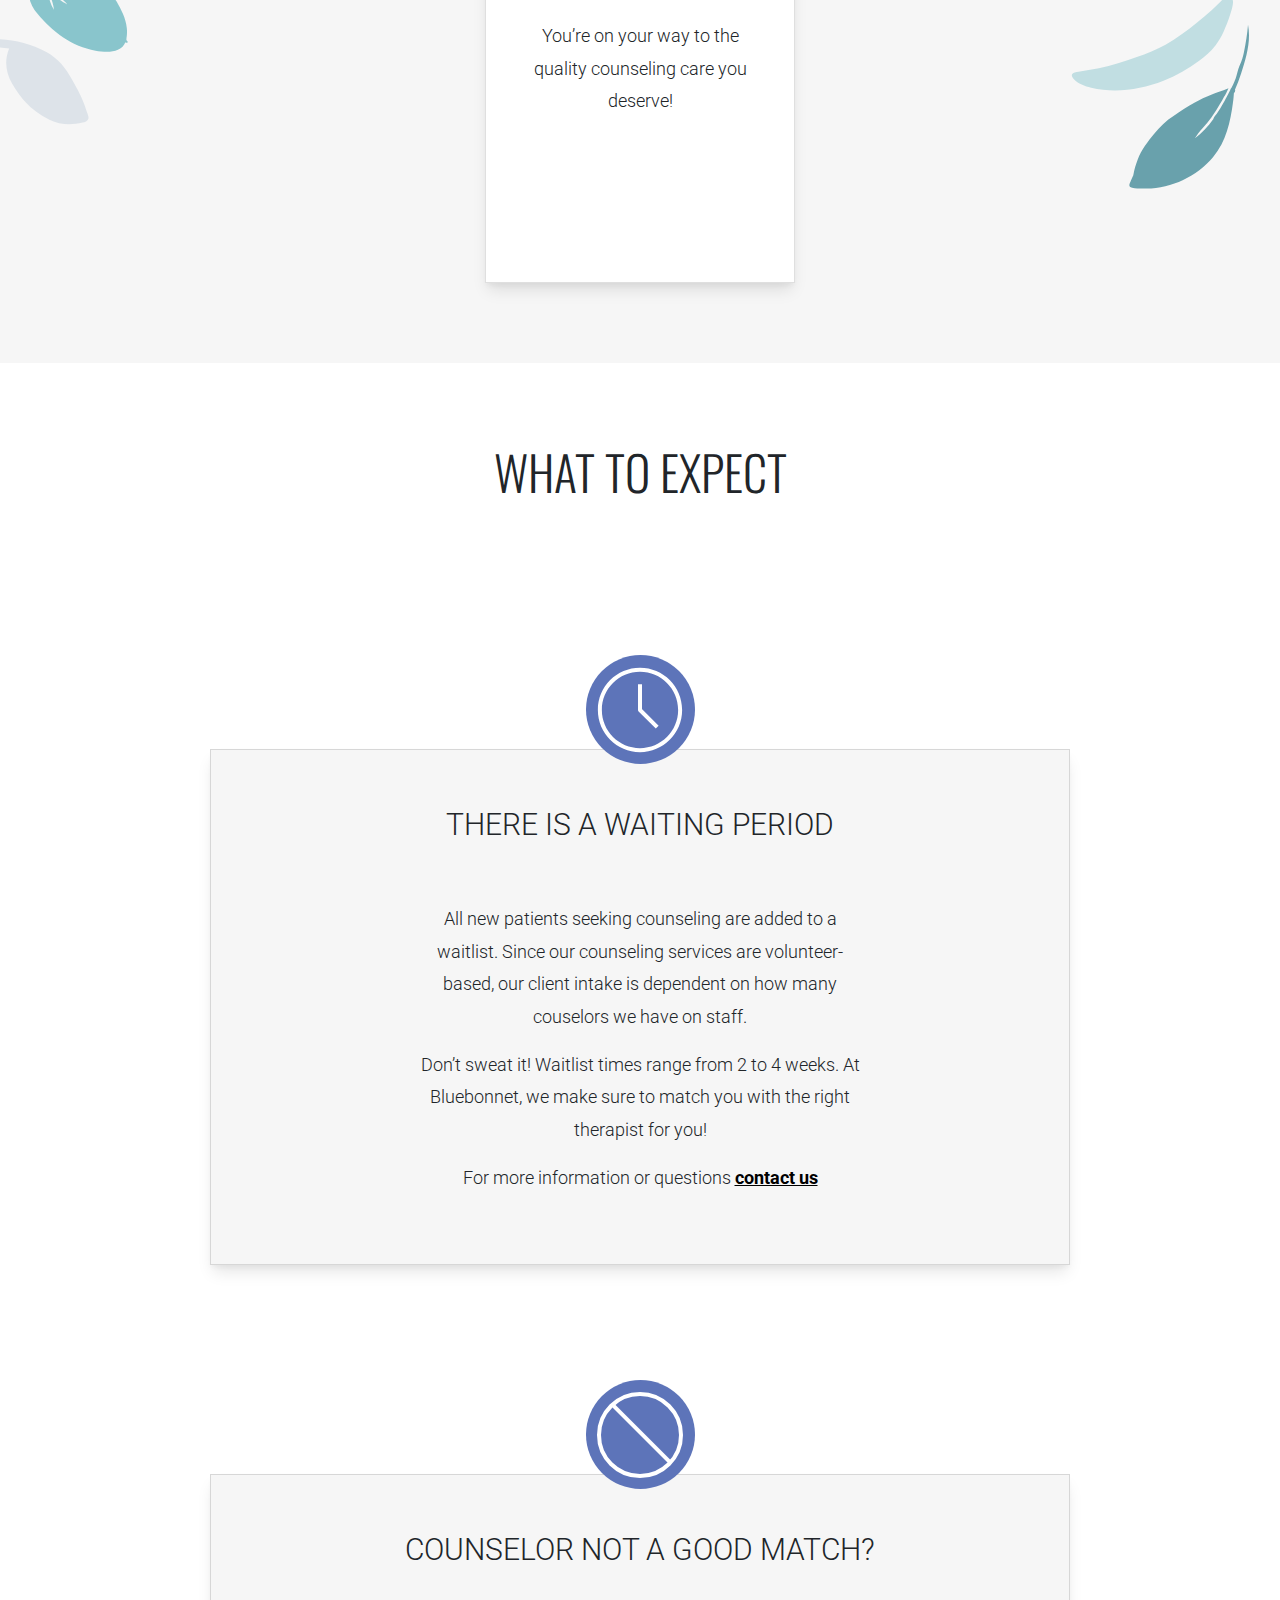
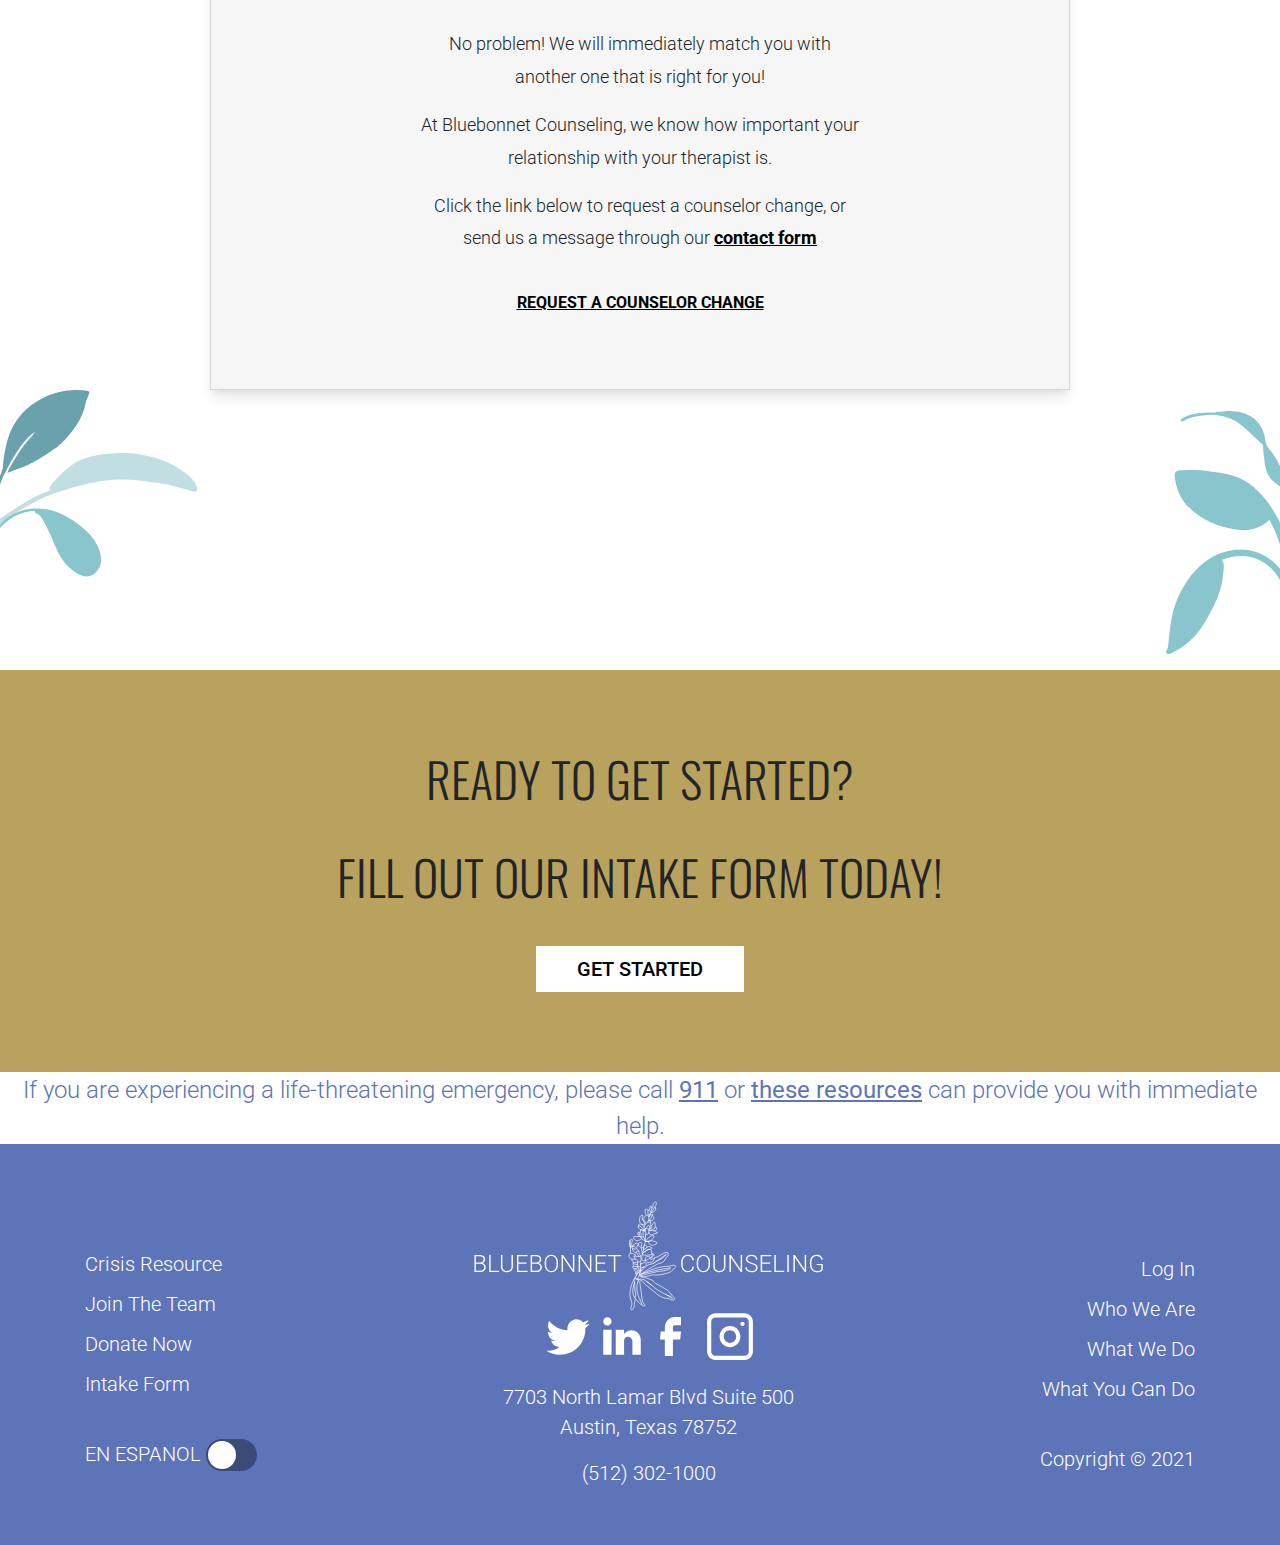
==== commit df876dc2: "carousel and links" ====
--- a/what we do.html
+++ b/what we do.html
@@ -188,7 +188,13 @@
           <li class="footer-list"> <a class="footer-link" href="#">Join The Team</a></li>
           <li class="footer-list"> <a class="footer-link" href="#">Donate Now</a></li>
           <li class="footer-list"> <a class="footer-link" href="#">Intake Form</a></li>
-          <li class="last-item"> <a class="footer-link" href="#">EN ESPANOL</a></li>
+          <li class="last-item"> <a class="footer-link" href="#">EN ESPANOL</a>
+             <!-- Rounded switch -->
+             <label class="switch">
+              <input type="checkbox">
+              <span class="slider round"></span>
+            </label>
+          </li>
         </ul>
       </div>
       <div class="footer menu mid-menu">
@@ -206,8 +212,8 @@
       <div class="footer-menu right-menu">
         <ul class="list-unstyled">
           <li class="footer-list"> <a class="footer-link" href="#">Log In</a></li>
-          <li class="footer-list"> <a class="footer-link" href="#">Who We Are</a></li>
-          <li class="footer-list"> <a class="footer-link" href="#">What We Do</a></li>
+          <li class="footer-list"> <a class="footer-link" href="who we are.html">Who We Are</a></li>
+          <li class="footer-list"> <a class="footer-link" href="what we do.html">What We Do</a></li>
           <li class="footer-list"> <a class="footer-link" href="#">What You Can Do</a></li>
           <li class="last-item">Copyright © 2021</li>
         </ul>
--- a/css/stylehome.css
+++ b/css/stylehome.css
@@ -55,6 +55,8 @@
     border: none;
     padding-left: 41px;
     padding-right: 41px;
+    filter: drop-shadow(0px 1px 3px rgba(0, 0, 0, 0.1)), drop-shadow(0px 1px 2px rgba(0, 0, 0, 0.06));
+    transition: 0.3s;
 }
 .btn-light {
     background-color: white;
@@ -69,6 +71,13 @@
     color: white;
     background-color: black;
 }
+header {
+    width: 100%;
+    position: fixed;
+    top:0;
+    background-color: white;
+    z-index: 20;
+  }
 
 
 /* Nav Styling */
@@ -84,6 +93,11 @@
 }
 .nav-link {
     color: black;
+}
+
+.nav-link:hover{
+    color: #5d74b9;
+    transition: 0.3s;
 }
  .mid-nav {
      text-align: center;
@@ -134,6 +148,7 @@
 
 .lead {
     margin-bottom: 40px;
+    font-size: 24px;
 }
 
 #hero-btn {
@@ -149,6 +164,8 @@
     color: white;
     text-align: center;
     margin: 0;
+    z-index: 100;
+    padding-top: 8em;
 }
 
 .banner-txt {
@@ -160,6 +177,14 @@
     text-decoration: underline;
     color: white;
 }
+.banner-link:hover {
+    color: #B9A25D;
+    transition: 0.3s;
+}
+.crisis-link:hover {
+    color:#B9A25D;
+    transition: 0.3s;
+}
 
 
 /* How It Works Styling */
@@ -170,6 +195,11 @@
 .flex-item {
    margin: 16px;
 }
+
+.arrow {
+    align-self: center;
+}
+
 
 /* first clinic with professional volunteers*/
 .content {
@@ -212,7 +242,7 @@
     content: "\201C";
     font-size: 144px;
     position: absolute;
-    top: -80px;
+    top: -90px;
     color: #5d74b9;
     z-index: 10px;
     margin-top: 70px;
@@ -274,7 +304,7 @@
 
 /* Help our cause styling */
 .donate {
-    background-color: #b9a25d;
+    background-color: #D5C79E;
     padding-top: 100px;
     padding-bottom: 100px;
 }
@@ -389,21 +419,92 @@
     padding-bottom: 20px;
 }
 
-
-
-
-
-
-
-
-
-
-
-
-
-
-
-
-
-
-
+.footer-link:hover {
+    color:#D5C79E;
+    text-decoration: none;
+}
+
+/* The switch - the box around the slider */
+.switch {
+    position: relative;
+    display: inline-block;
+    width: 51px;
+    height: 32px;
+  }
+  
+  /* Hide default HTML checkbox */
+  .switch input {
+    opacity: 0;
+    width: 0;
+    height: 0;
+  }
+  
+  /* The slider */
+  .slider {
+    position: absolute;
+    cursor: pointer;
+    top: 0;
+    left: 0;
+    right: 0;
+    bottom: 0;
+    background-color:rgba(0, 0, 0, 0.36);
+    -webkit-transition: .4s;
+    transition: .4s;
+  }
+  
+  .slider:before {
+    position: absolute;
+    content: "";
+    height: 28px;
+    width: 28px;
+    left: 2px;
+    bottom: 2px;
+    border: solid;
+    background-color: white;
+    -webkit-transition: .4s;
+    transition: .4s;
+  }
+  
+  input:checked + .slider {
+    background-color: #B9A25D;
+  }
+  
+  input:focus + .slider {
+    box-shadow: 0 0 1px #3D4A76;
+  }
+  
+  input:checked + .slider:before {
+    -webkit-transform: translateX(22px);
+    -ms-transform: translateX(22px);
+    transform: translateX(20px);
+  }
+  
+  /* Rounded sliders */
+  .slider.round {
+    border-radius: 34px;
+  }
+  
+  .slider.round:before {
+    border-radius: 50%;
+  }
+#spanish {
+    margin-right: 10px;
+}
+
+
+
+
+
+
+
+
+
+
+
+
+
+
+
+
+
+
--- a/css/style-we-do.css
+++ b/css/style-we-do.css
@@ -1,7 +1,12 @@
 .h-mid{
     margin-bottom: 80px;
 }
+
+
 /*counseling services we offer styling*/
+.servicesSection {
+    padding-top: 200px;
+}
 .services-div {
     margin-top: 80px;
 
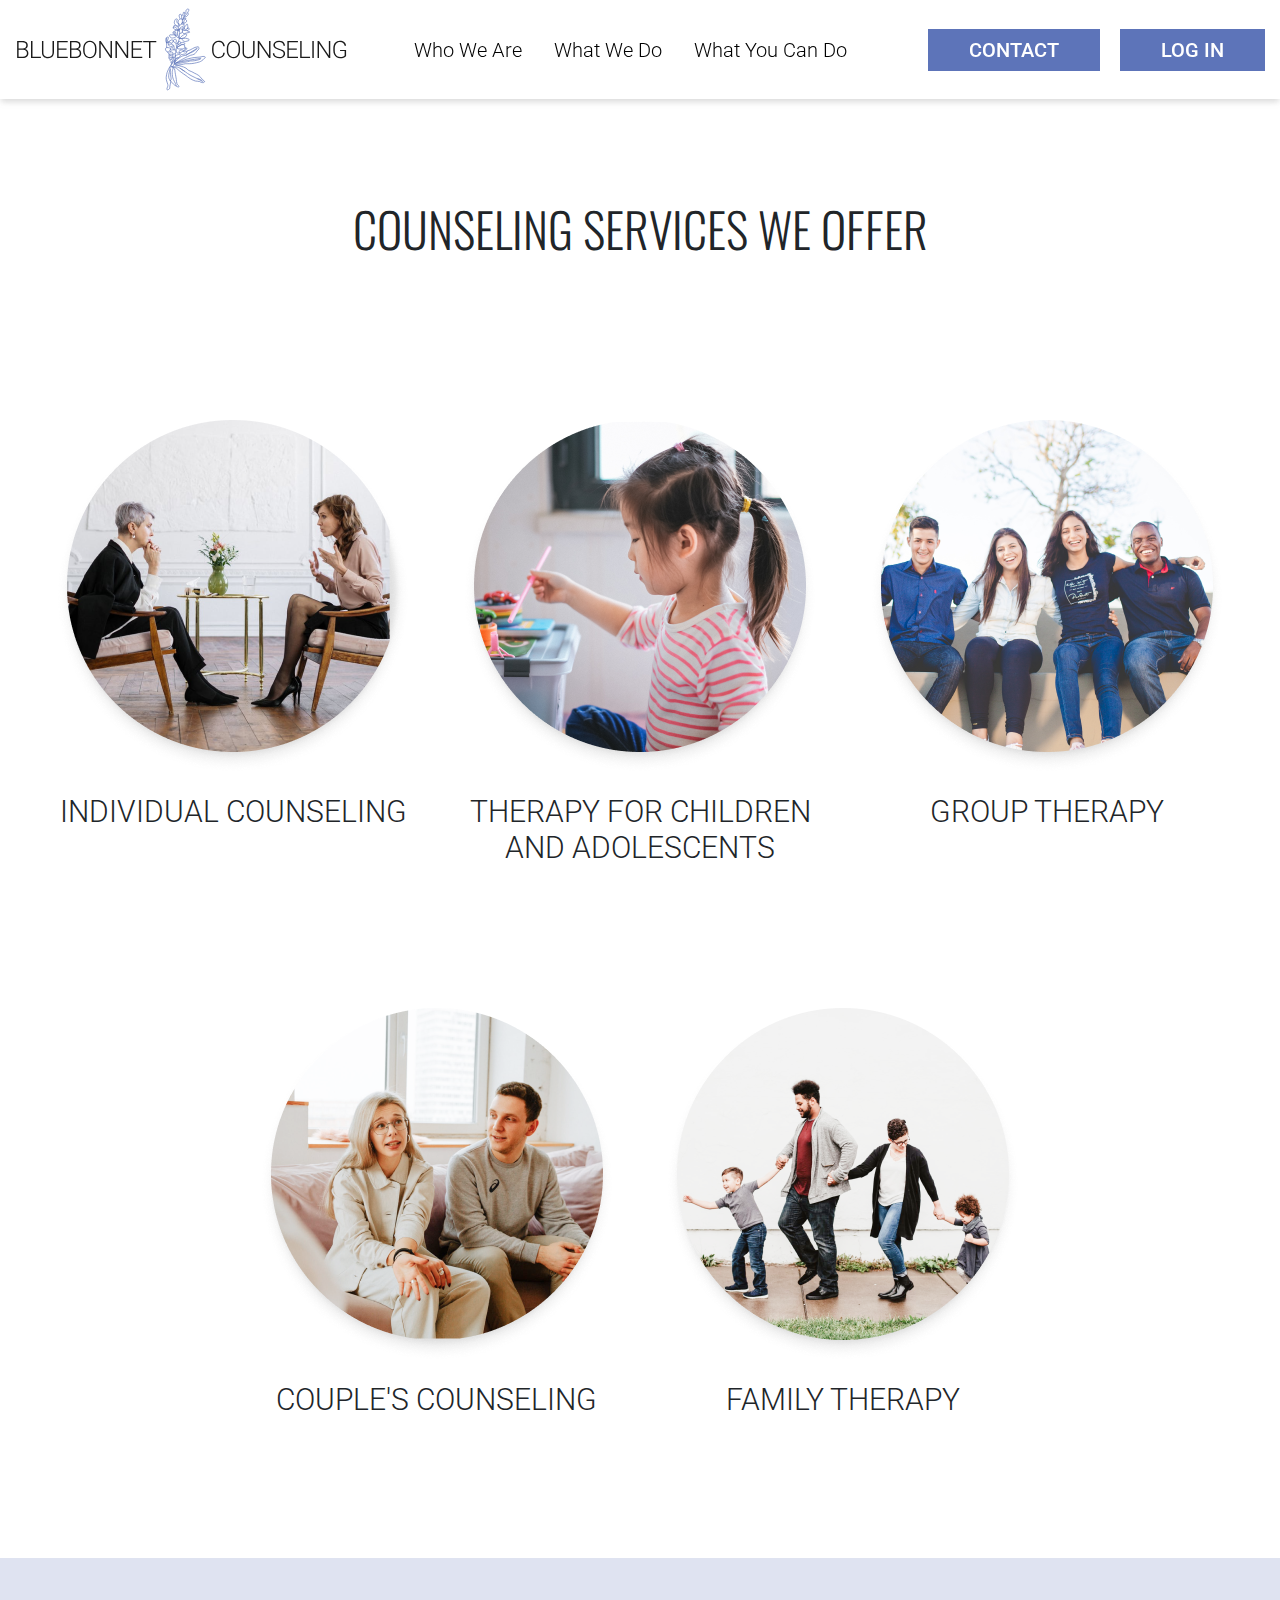
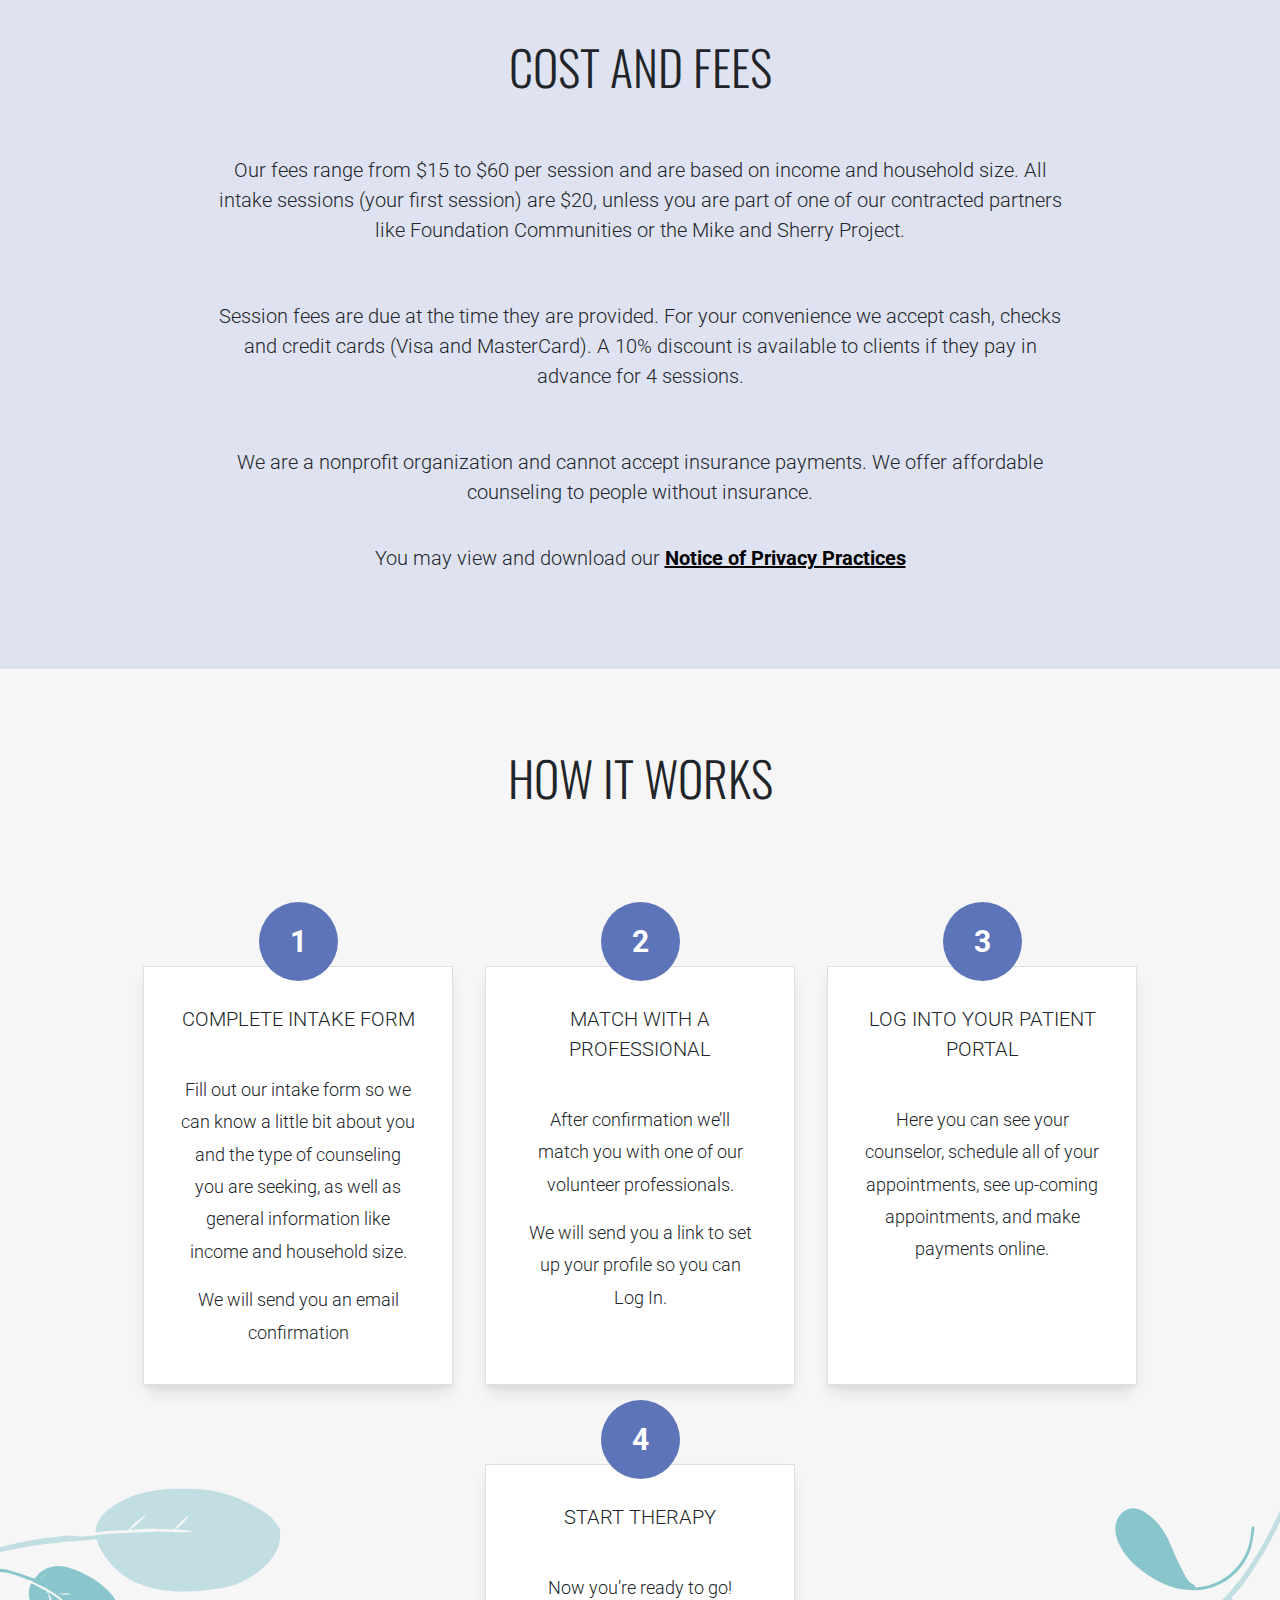
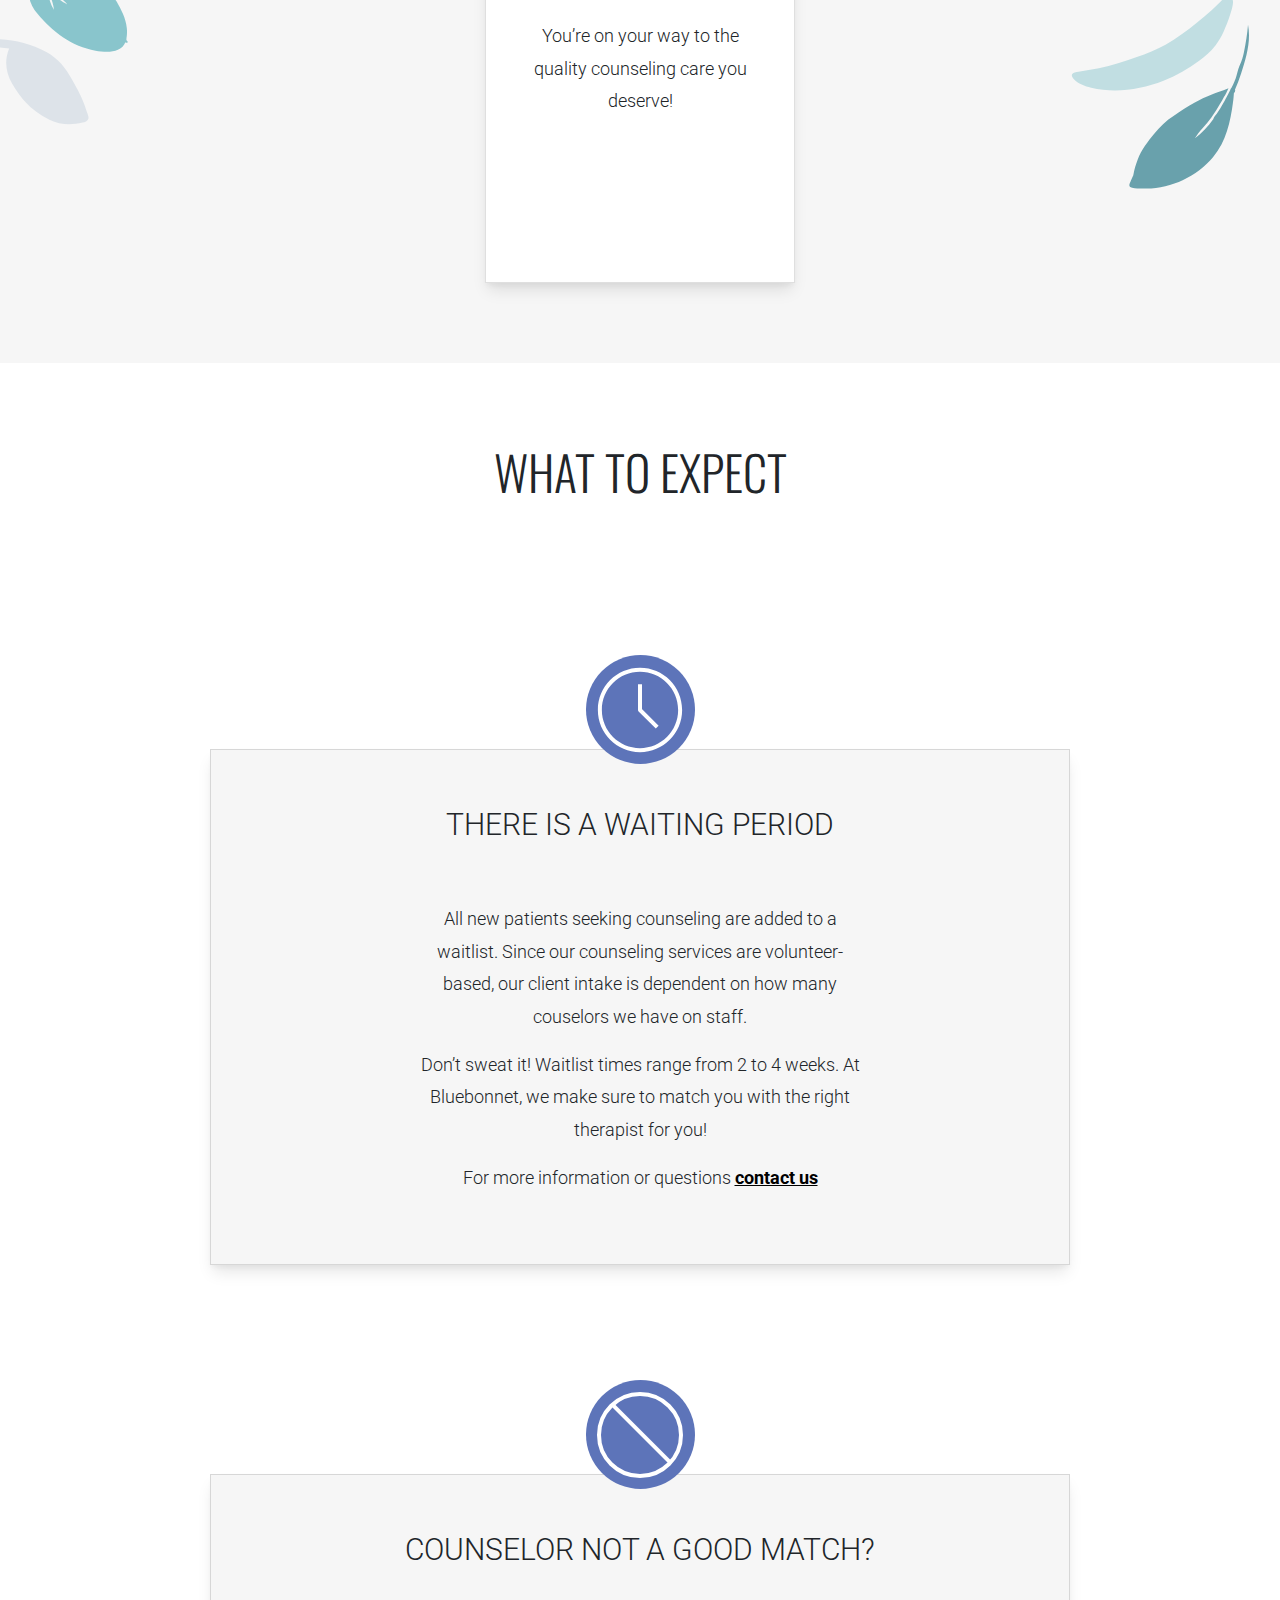
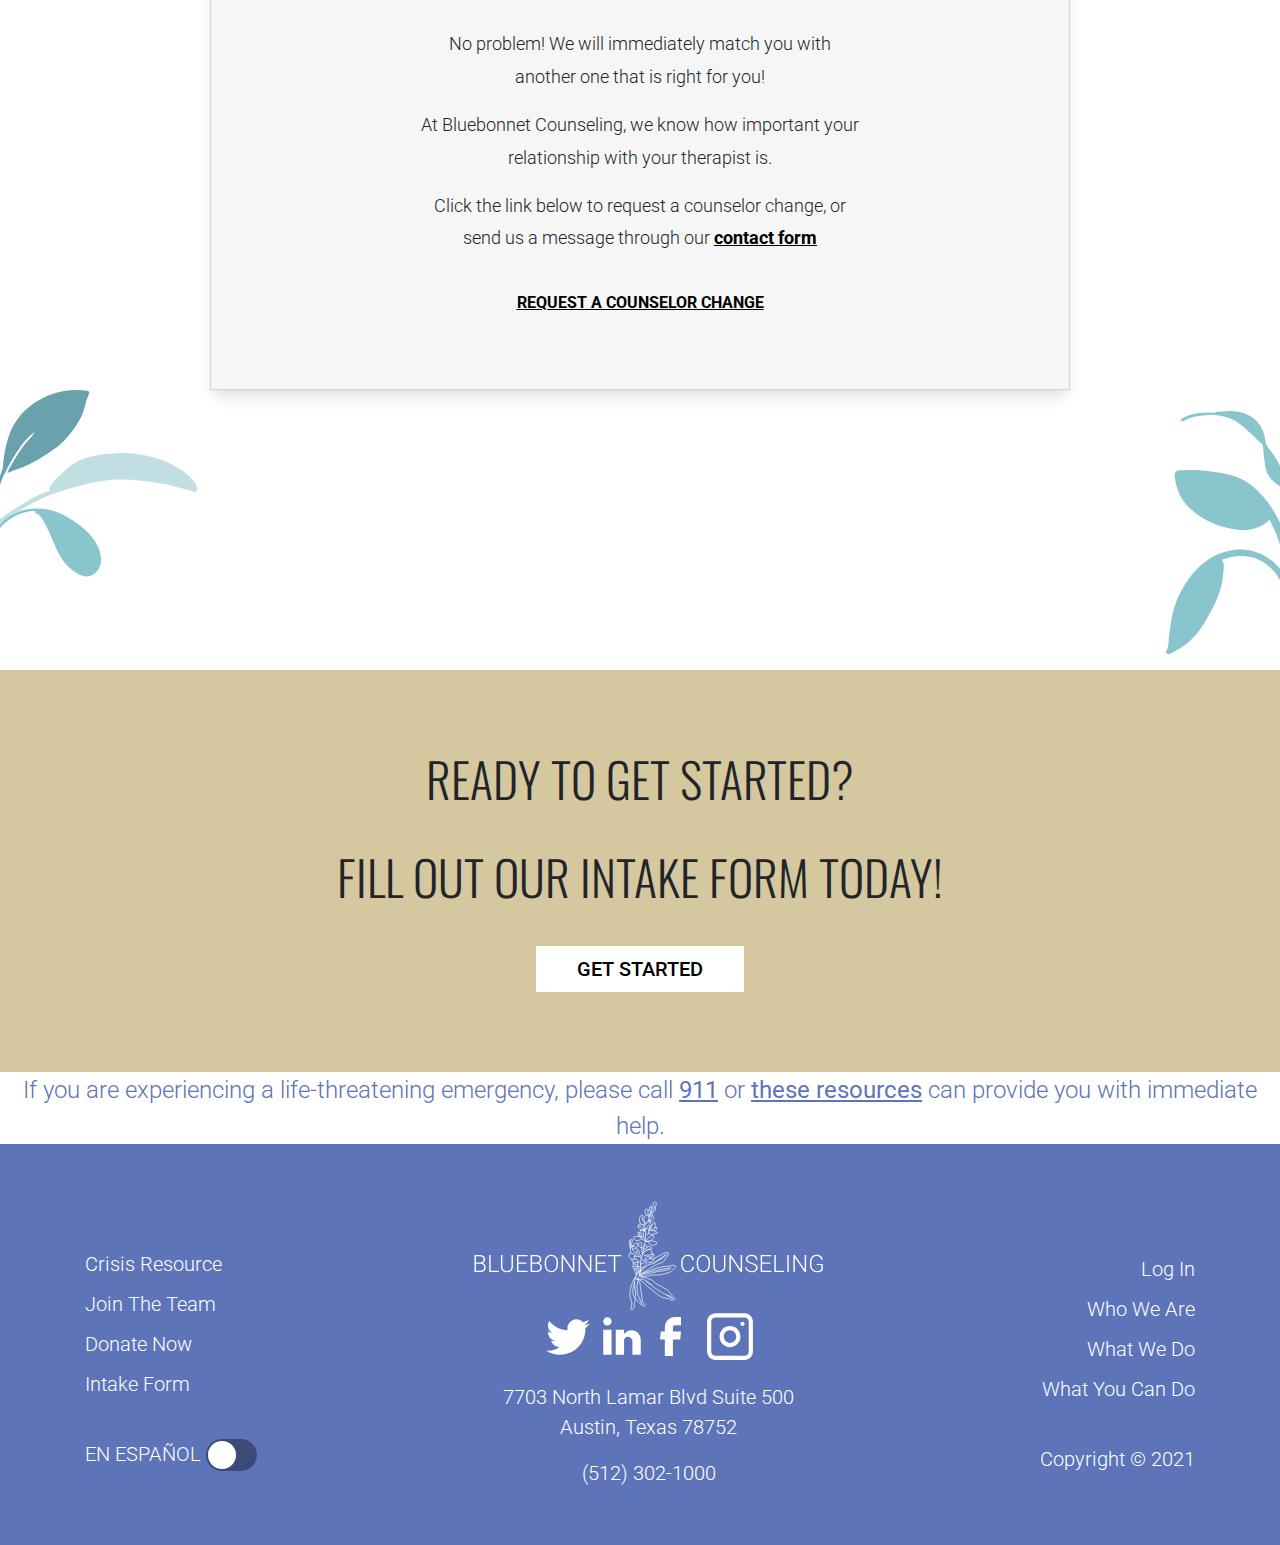
==== commit 3919b0b0: "tilden en espanol" ====
--- a/what we do.html
+++ b/what we do.html
@@ -188,7 +188,7 @@
           <li class="footer-list"> <a class="footer-link" href="#">Join The Team</a></li>
           <li class="footer-list"> <a class="footer-link" href="#">Donate Now</a></li>
           <li class="footer-list"> <a class="footer-link" href="#">Intake Form</a></li>
-          <li class="last-item"> <a class="footer-link" href="#">EN ESPANOL</a>
+          <li class="last-item"> <a class="footer-link" href="#">EN ESPAÑOL</a>
              <!-- Rounded switch -->
              <label class="switch">
               <input type="checkbox">
--- a/css/stylehome.css
+++ b/css/stylehome.css
@@ -82,8 +82,8 @@
 
 /* Nav Styling */
 .navContainer {
-    padding-top: 20px;
-    padding-bottom: 20px;
+    padding-top: 8px;
+    padding-bottom: 8px;
 }
 
 .nav-item {
@@ -108,8 +108,9 @@
  }
 .mainNav {
     box-shadow: 0px 4px 6px -1px rgba(0, 0, 0, 0.1);
-filter: drop-shadow(0px 2px 4px rgba(0, 0, 0, 0.06));
-}
+    filter: drop-shadow(0px 2px 4px rgba(0, 0, 0, 0.06));
+}
+
 
 /* Hero Styling */
 
@@ -155,8 +156,6 @@
     width:fit-content;
 }
 
-  
-
 /* BLM Banner */
 
 .BLM {
@@ -165,7 +164,7 @@
     text-align: center;
     margin: 0;
     z-index: 100;
-    padding-top: 8em;
+    padding-top: 6.2em;
 }
 
 .banner-txt {
@@ -188,6 +187,10 @@
 
 
 /* How It Works Styling */
+.row{
+    margin-left:15px;
+    margin-right:15px;
+}
 .how-it-works {
     background-color:#DFE3F1;
 }
@@ -197,7 +200,8 @@
 }
 
 .arrow {
-    align-self: center;
+    position: relative;
+    bottom: 3em;
 }
 
 
@@ -205,7 +209,6 @@
 .content {
     text-align: center;
 }
-
 
 /* Success Stories Styling*/
 .carousel-inner {
@@ -229,7 +232,8 @@
 }
 
 .quote-txt {
-    width: 717px;
+    max-width: 720px;
+    height: 128px;
     padding-left: 60px;
     padding-right: 60px;
     padding-bottom: 80px;
@@ -255,8 +259,8 @@
     float:right;
     font-size:144px;
     line-height: 1;
-    bottom: 120px;
-    right: 80px;
+    bottom: 110px;
+    right: 50px;
     content: "\201D";
     color: #5d74b9;
 }
@@ -272,9 +276,8 @@
     flex-direction: column;
     text-align: center;
     position: relative;
-    margin-bottom: 40px;
-}
-
+    margin-bottom: 80px;
+}
 .carousel-inner {
     padding-bottom: 80px;
 }
@@ -299,6 +302,10 @@
     font-size: 144px;
 }
 
+#success-title {
+    margin-bottom: 80px;
+}
+
 
 /* Become a volunteer styling */
 
@@ -420,7 +427,7 @@
 }
 
 .footer-link:hover {
-    color:#D5C79E;
+    color:#DFE3F1;
     text-decoration: none;
 }
 
--- a/css/style-we-do.css
+++ b/css/style-we-do.css
@@ -150,7 +150,7 @@
 /*ready to get started styling*/
 
 .startSection {
-    background-color: #b9a25d;
+    background-color:#D5C79E;
 
 }
 
